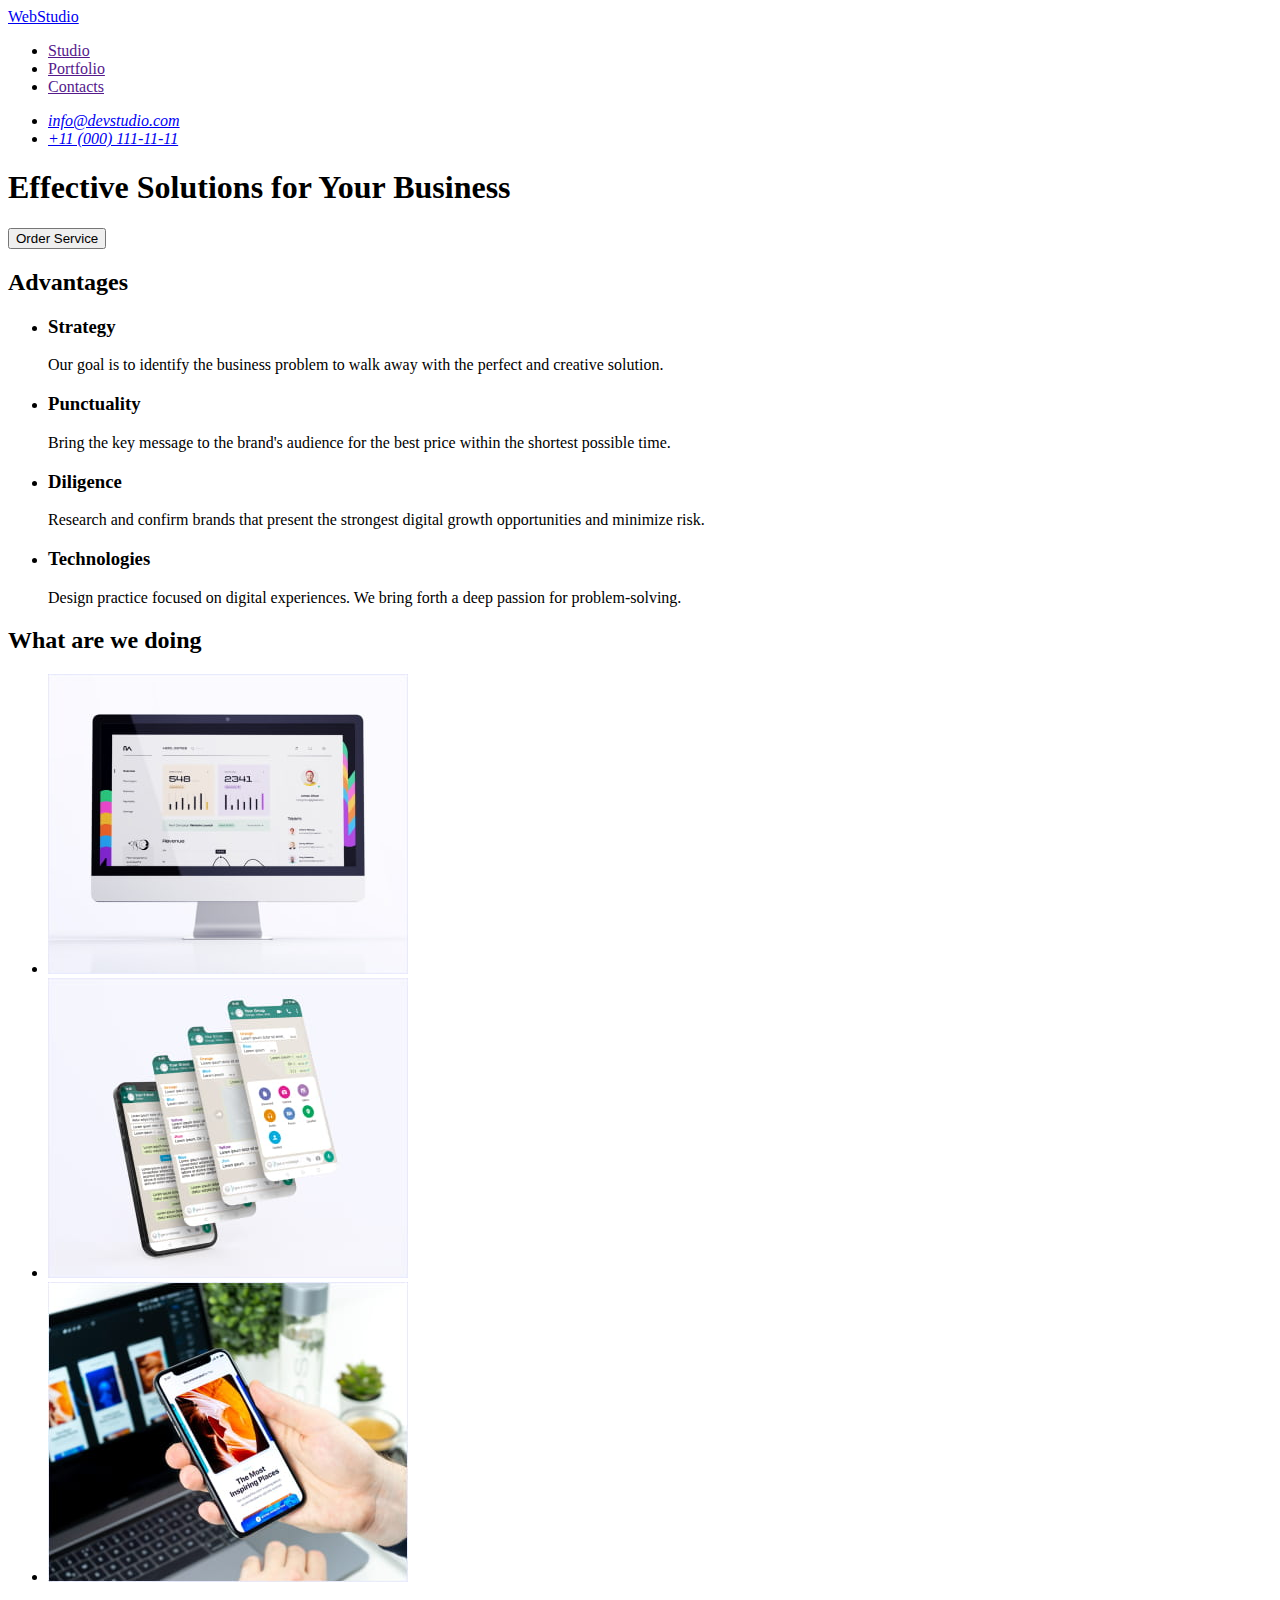
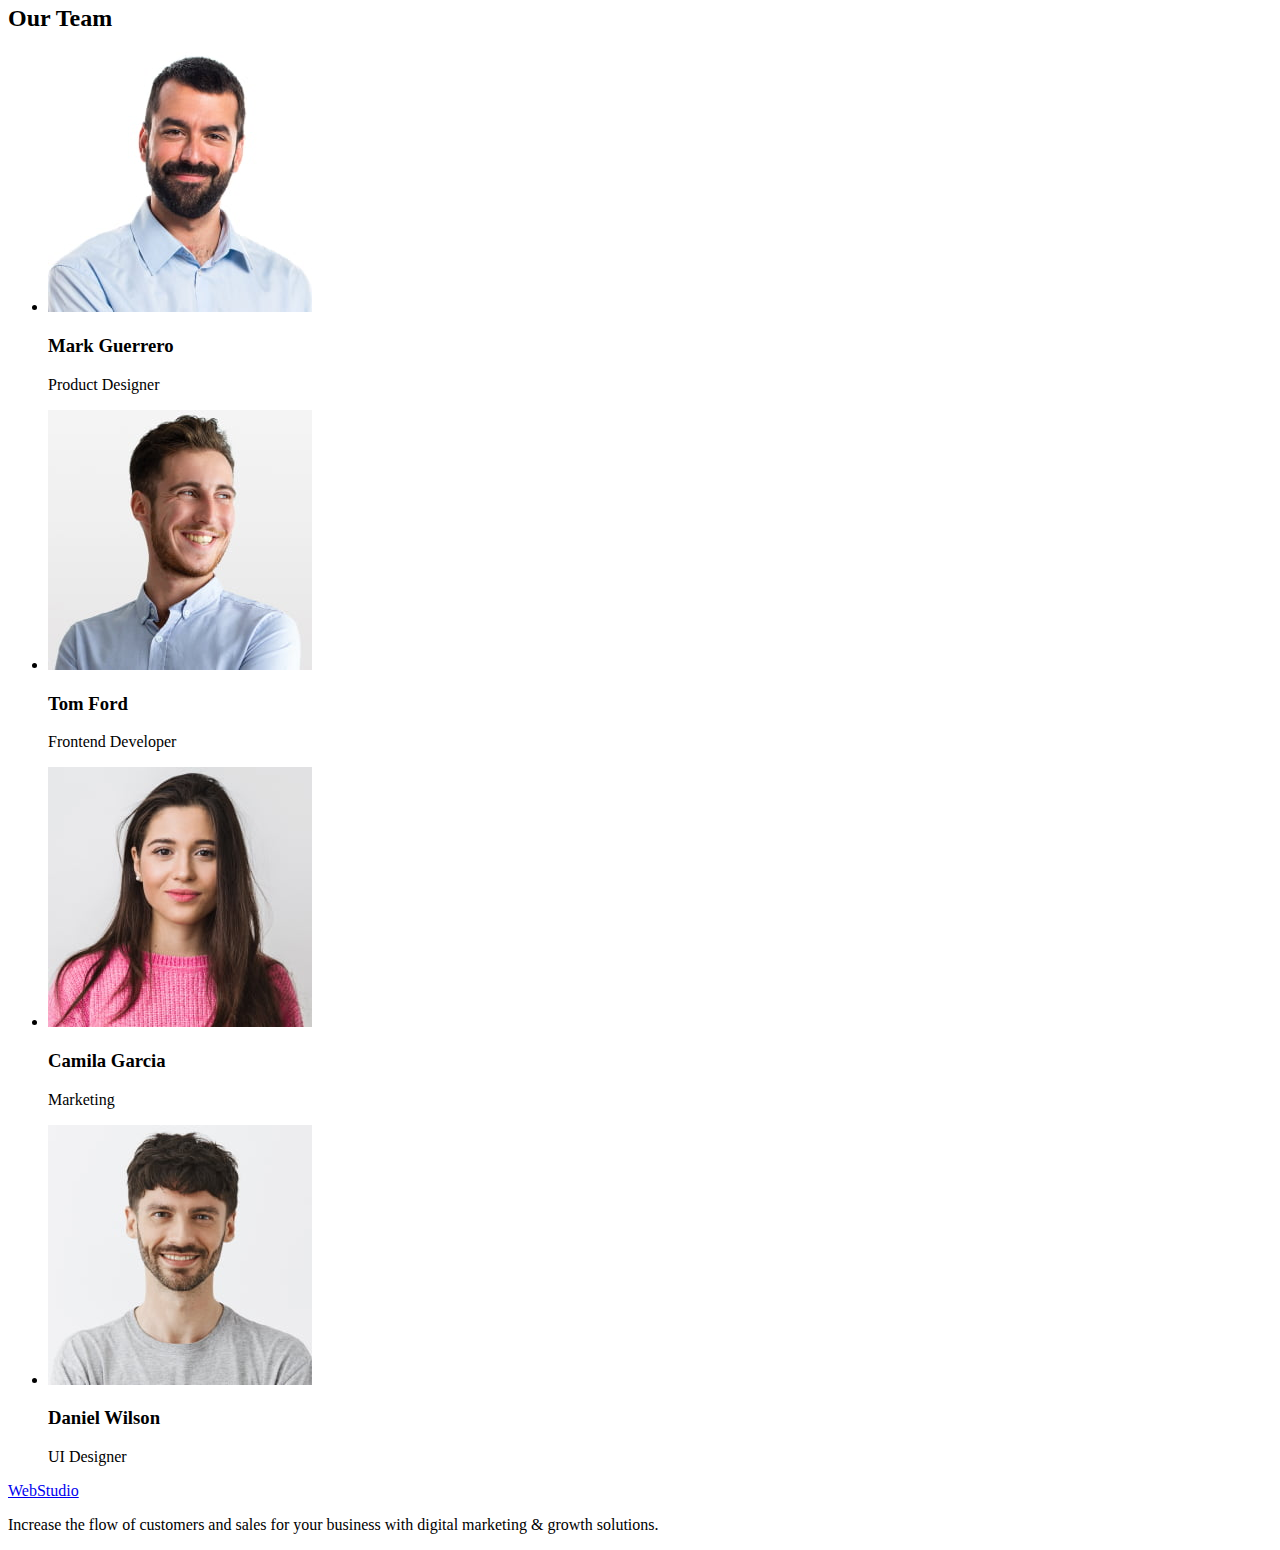
==== index.html @ b46fa23d "Добавляє розмітку макета" ====
<!DOCTYPE html>
<html lang="en">
<head>
    <meta charset="UTF-8">
    <meta http-equiv="X-UA-Compatible" content="IE=edge">
    <meta name="viewport" content="width=device-width, initial-scale=1.0">
    <title>Document</title>
</head>
<body>
    <!--Header section-->
    <header>
        <nav>  
        <a href="./index.html">WebStudio</a>              
        
            <ul>
                <li><a href="">Studio</a></li>
                <li><a href="">Portfolio</a></li>
                <li><a href="">Contacts</a></li>
            </ul>
        </nav>        
        <address>     
            <ul>
                <li><a href="mailto:info@devstudio.com">info@devstudio.com</a></li>
                <li><a href="tel:+110001111111">+11 (000) 111-11-11</a></li>
            </ul>
        </address>        
    </header>

    <main>

    <!--Hero section-->
    <section>
        <h1>Effective Solutions for Your Business</h1>
        <button type="button">Order Service</button>
    </section>   

    <!--Advantages section-->
    <section>
        <h2>Advantages</h2>
        <ul>
            <li>
                <h3>Strategy</h3>
                <p>Our goal is to identify the business
                    problem to walk away with the perfect and creative solution. </p>
            </li>

            <li>
                <h3>Punctuality</h3>
                <p>Bring the key message to the brand's audience for the best price within the shortest possible time.</p>
            </li>

            <li>
                <h3>Diligence</h3>
                <p>Research and confirm brands that present the strongest digital growth opportunities and minimize risk.</p>
            </li>
  
            <li>
                <h3>Technologies</h3>
                <p>Design practice focused on digital experiences. We bring forth a deep passion for problem-solving.</p>
            </li>
        </ul>
    </section>

    <!--Specialization section-->
    <section>
        <h2>What are we doing</h2>
        <ul>
            <li>
                <img src="./images/specialization/img1.jpg" alt="Computer" width="360" height="300">
            </li>
  
            <li>
                <img src="./images/specialization/img2.jpg" alt="Tablet" width="360" height="300">
            </li>
 
            <li>
                <img src="./images/specialization/img3.jpg" alt="Phone" width="360" height="300">
            </li>
        </ul>
    </section>

    <!--Team section-->
    <section>
        <h2>Our Team</h2>
        <ul>
            <li>
                <img src="./images/team/mark.jpg" alt="Mark" width="264" height="260">
                <h3>Mark Guerrero</h3>
                <p>Product Designer</p>
            </li>
  
            <li>
                <img src="./images/team/tom.jpg" alt="Tom" width="264" height="260">
                <h3>Tom Ford</h3>
                <p>Frontend Developer</p>
            </li>
  
            <li>
                <img src="./images/team/camila.jpg" alt="Camila" width="264" height="260">
                <h3>Camila Garcia</h3>
                <p>Marketing</p>
            </li>
  
            <li>
                <img src="./images/team/daniel.jpg" alt="daniel" width="264" height="260">
                <h3>Daniel Wilson</h3>
                <p>UI Designer</p>
            </li>
        </ul>

    </section>
    </main>

    <!--Footer section-->
    <footer>
        <a href="./index.html">WebStudio</a>
        
        <p>Increase the flow of customers and sales for your business with digital marketing & growth solutions.</p>
    </footer>

</body>
</html>
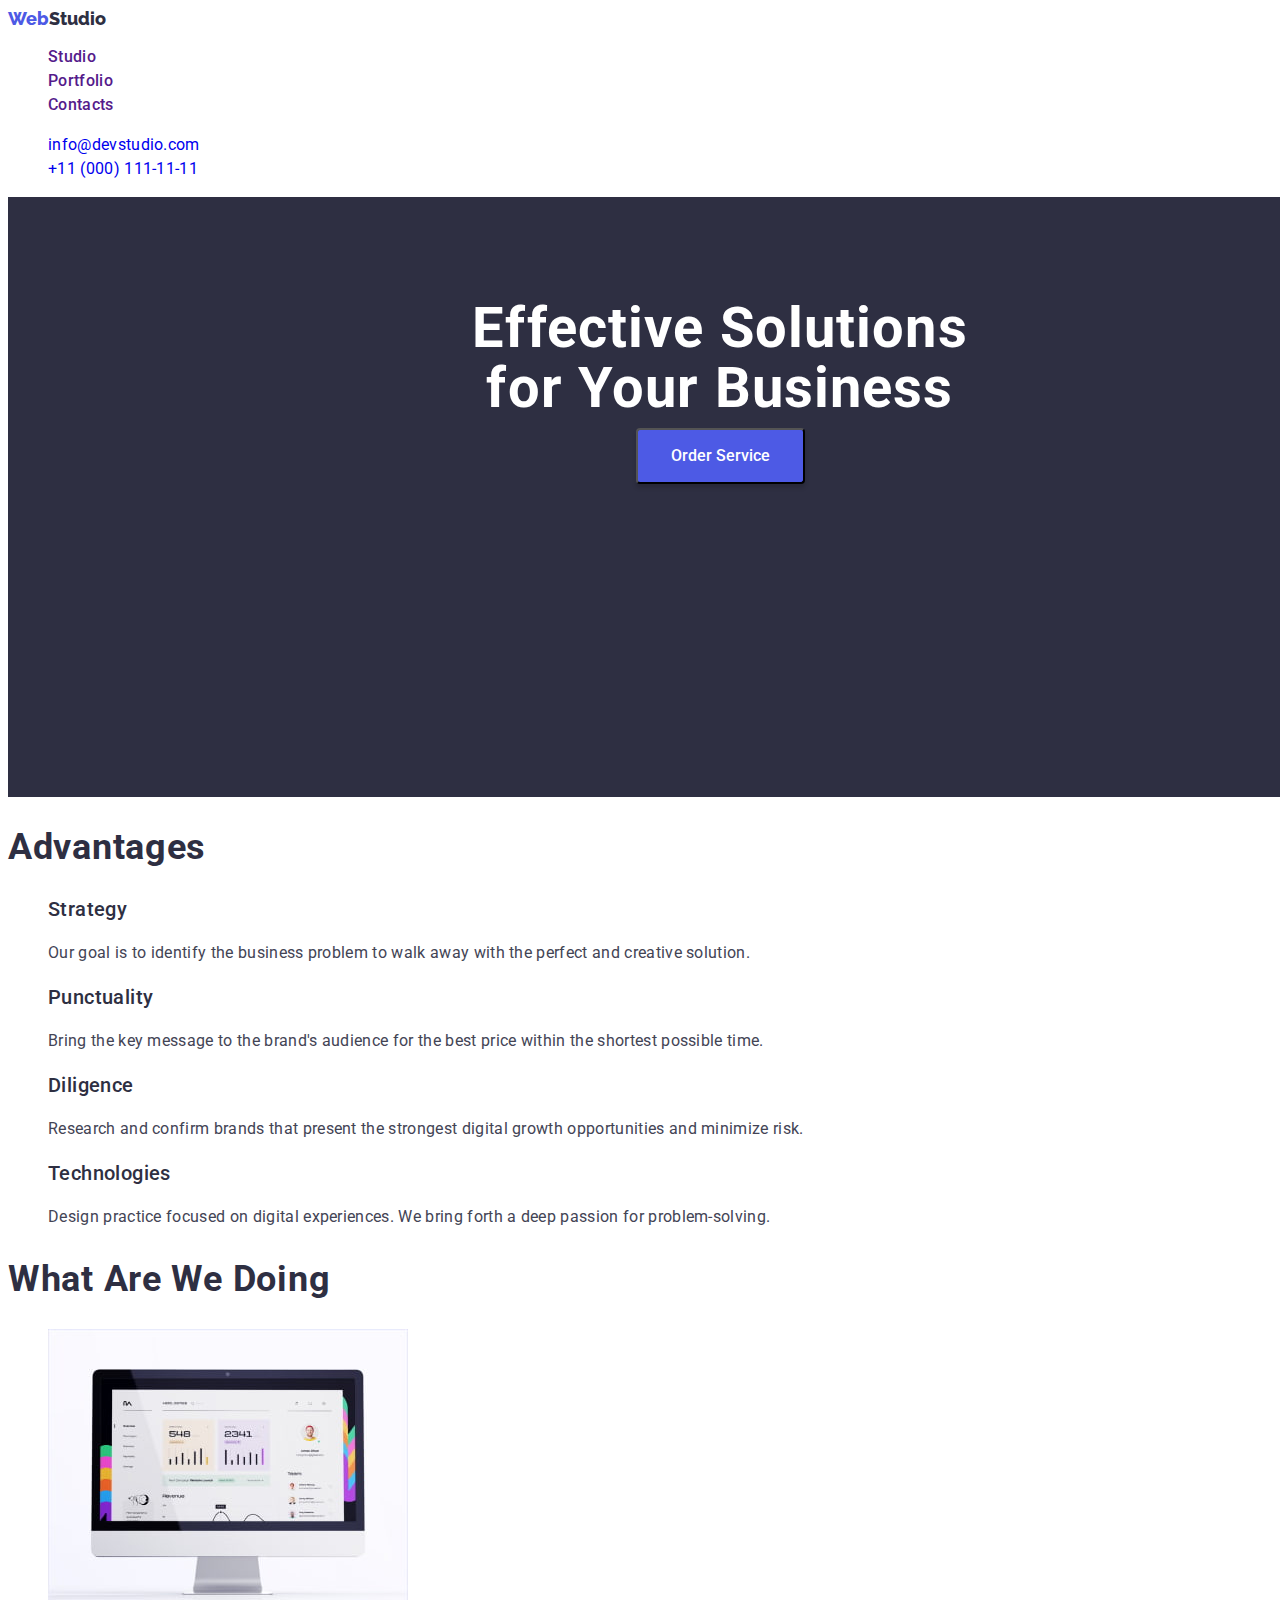
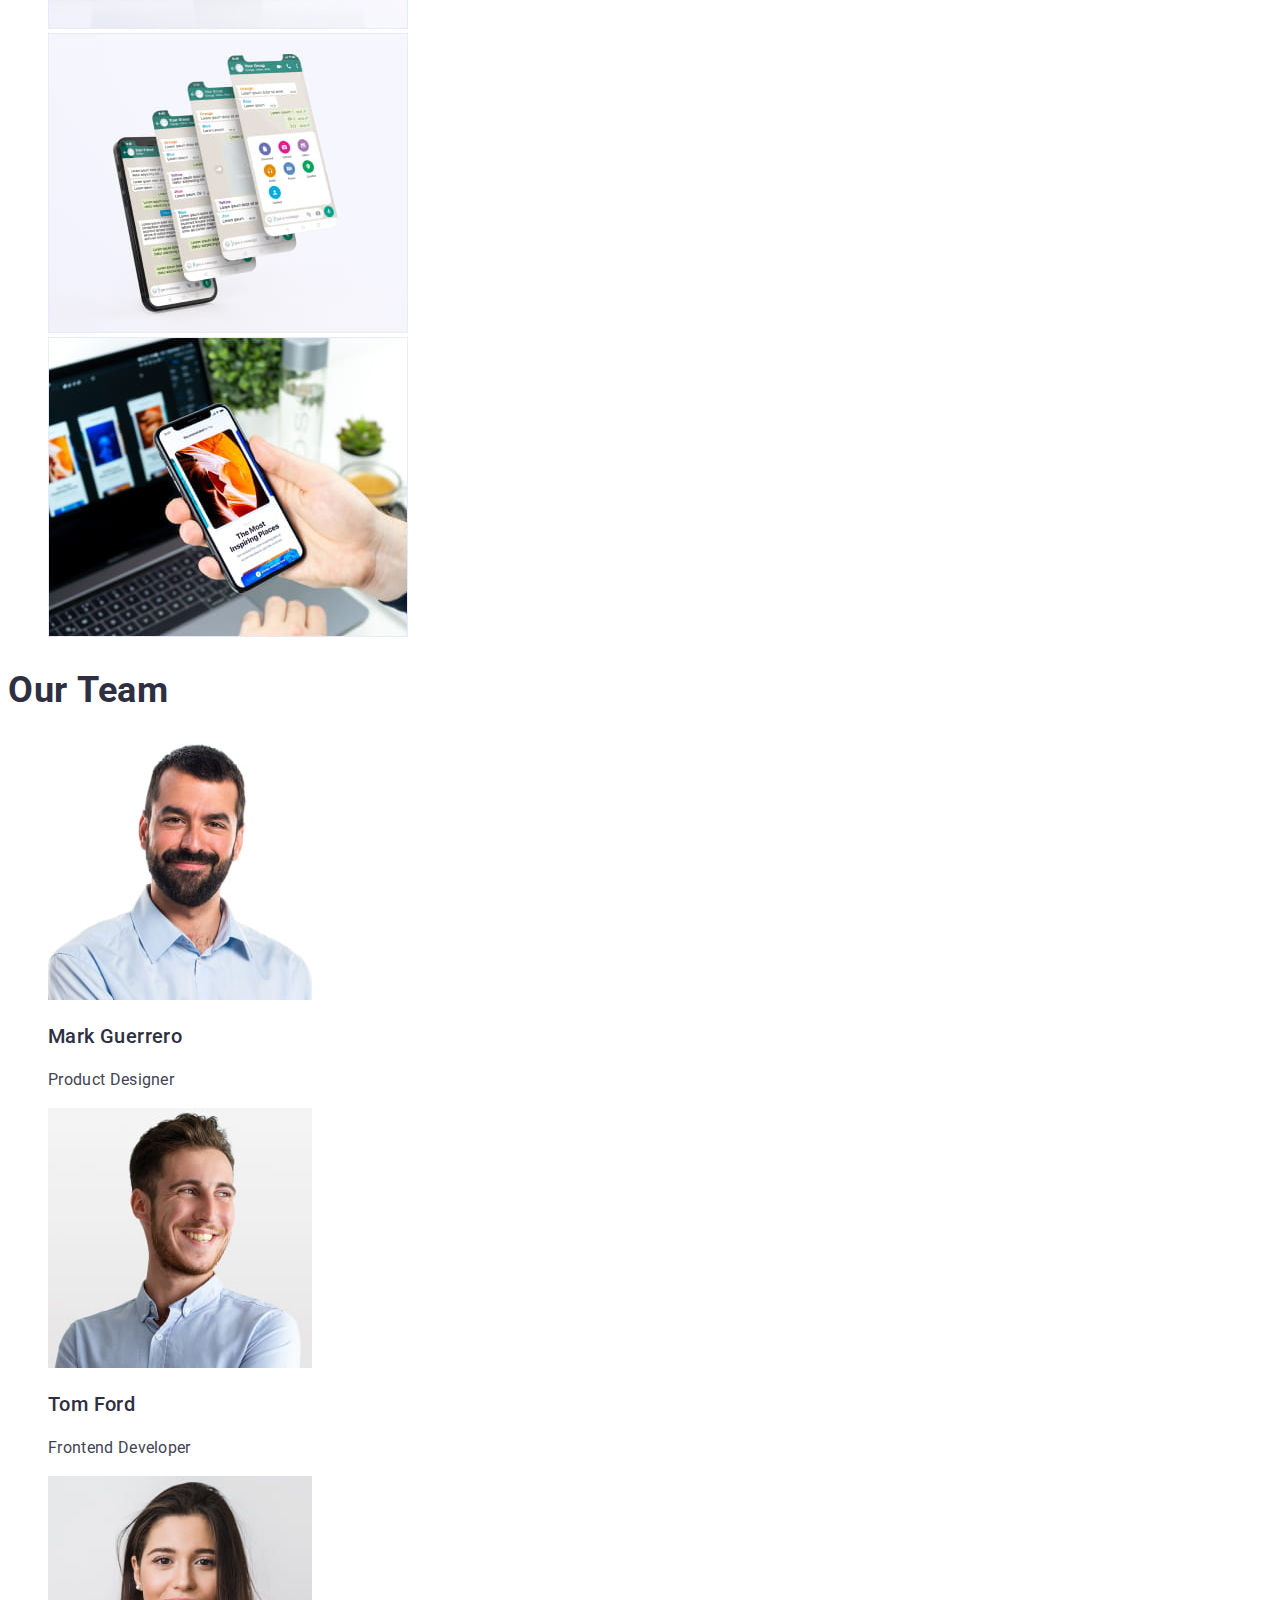
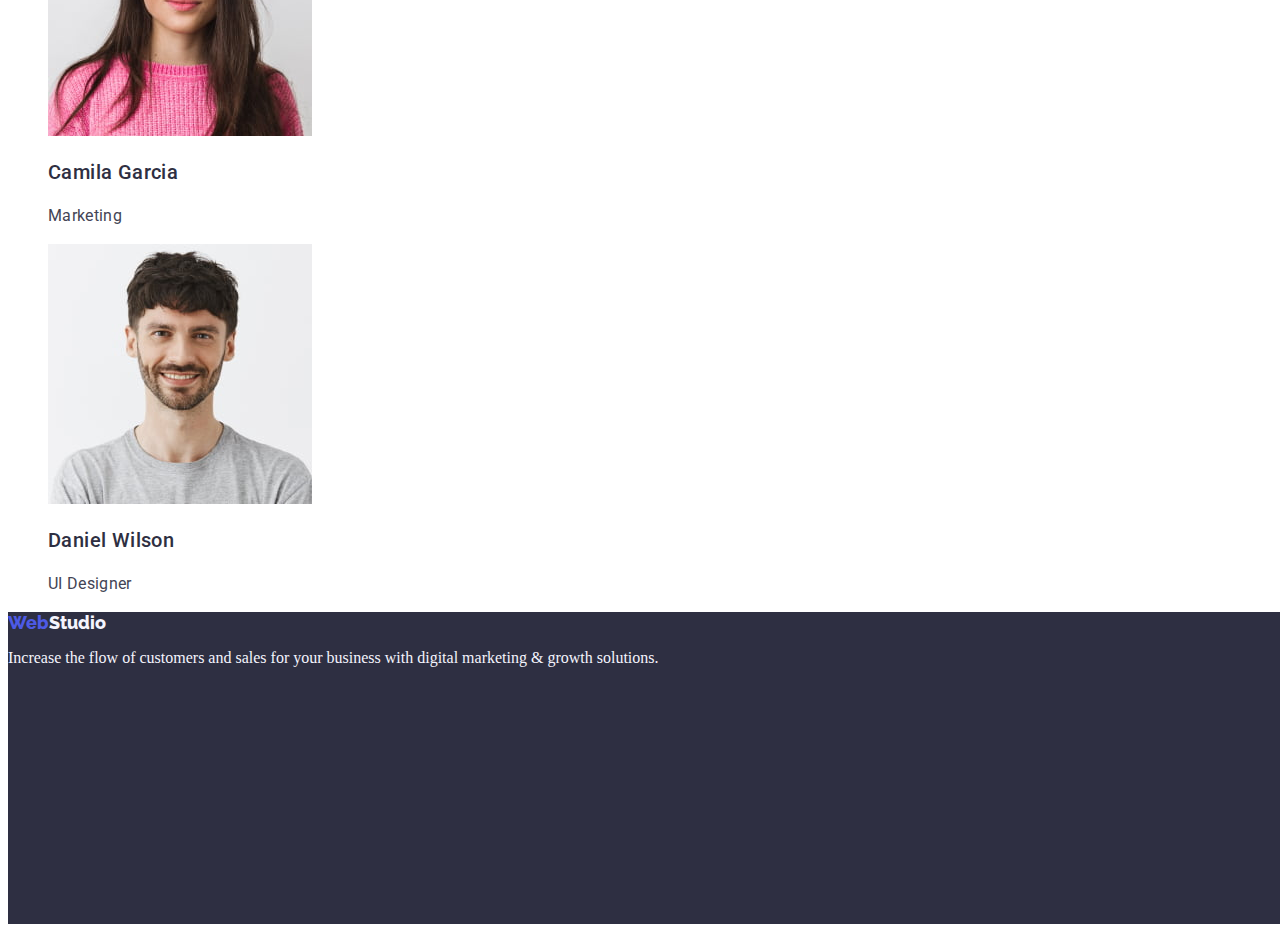
==== commit 4267f57d: "Змінює розмітку сторінки" ====
--- a/index.html
+++ b/index.html
@@ -5,23 +5,27 @@
     <meta http-equiv="X-UA-Compatible" content="IE=edge">
     <meta name="viewport" content="width=device-width, initial-scale=1.0">
     <title>Document</title>
+    <link rel="preconnect" href="https://fonts.googleapis.com">
+    <link rel="preconnect" href="https://fonts.gstatic.com" crossorigin>
+    <link href="https://fonts.googleapis.com/css2?family=Raleway:wght@800&family=Roboto:wght@400;500;700&display=swap" rel="stylesheet">
+    <link rel="stylesheet" href="./css/styles.css">
 </head>
 <body>
     <!--Header section-->
-    <header>
-        <nav>  
-        <a href="./index.html">WebStudio</a>              
+    <header class="header">
+        <nav class="header-nav">  
+        <a class="header-logo link" href="./index.html"><span class="span">Web</span>Studio</a>              
         
-            <ul>
-                <li><a href="">Studio</a></li>
-                <li><a href="">Portfolio</a></li>
-                <li><a href="">Contacts</a></li>
+            <ul class="header-nav-list list">
+                <li class="header-nav-item"><a class="header-nav-link link" href="">Studio</a></li>
+                <li class="header-nav-item"><a class="header-nav-link link" href="">Portfolio</a></li>
+                <li class="header-nav-item"><a class="header-nav-link link" href="">Contacts</a></li>
             </ul>
         </nav>        
-        <address>     
-            <ul>
-                <li><a href="mailto:info@devstudio.com">info@devstudio.com</a></li>
-                <li><a href="tel:+110001111111">+11 (000) 111-11-11</a></li>
+        <address class="header-contact">     
+            <ul class="list">
+                <li><a class="header-contact-mail link" href="mailto:info@devstudio.com">info@devstudio.com</a></li>
+                <li><a class="header-contact-tel link" href="tel:+110001111111">+11 (000) 111-11-11</a></li>
             </ul>
         </address>        
     </header>
@@ -29,94 +33,93 @@
     <main>
 
     <!--Hero section-->
-    <section>
-        <h1>Effective Solutions for Your Business</h1>
-        <button type="button">Order Service</button>
+    <section class="hero">
+        <h1 class="main-title-light">Effective Solutions for Your Business</h1>
+        <button class="hero-btn" type="button">Order Service</button>
     </section>   
 
     <!--Advantages section-->
-    <section>
-        <h2>Advantages</h2>
-        <ul>
-            <li>
-                <h3>Strategy</h3>
-                <p>Our goal is to identify the business
+    <section class="advantages">
+        <h2 class="section-title">Advantages</h2>
+        <ul class="advantages-list list">
+            <li class="advantages-item">
+                <h3 class="subtitle">Strategy</h3>
+                <p class="text-medium">Our goal is to identify the business
                     problem to walk away with the perfect and creative solution. </p>
             </li>
 
-            <li>
-                <h3>Punctuality</h3>
-                <p>Bring the key message to the brand's audience for the best price within the shortest possible time.</p>
+            <li class="advantages-item">
+                <h3 class="subtitle">Punctuality</h3>
+                <p class="text-medium">Bring the key message to the brand's audience for the best price within the shortest possible time.</p>
             </li>
 
-            <li>
-                <h3>Diligence</h3>
-                <p>Research and confirm brands that present the strongest digital growth opportunities and minimize risk.</p>
+            <li class="advantages-item">
+                <h3 class="subtitle">Diligence</h3>
+                <p class="text-medium">Research and confirm brands that present the strongest digital growth opportunities and minimize risk.</p>
             </li>
   
-            <li>
-                <h3>Technologies</h3>
-                <p>Design practice focused on digital experiences. We bring forth a deep passion for problem-solving.</p>
+            <li class="advantages-item">
+                <h3 class="subtitle">Technologies</h3>
+                <p class="text-medium">Design practice focused on digital experiences. We bring forth a deep passion for problem-solving.</p>
             </li>
         </ul>
     </section>
 
     <!--Specialization section-->
-    <section>
-        <h2>What are we doing</h2>
-        <ul>
-            <li>
-                <img src="./images/specialization/img1.jpg" alt="Computer" width="360" height="300">
+    <section class="specialization">
+        <h2 class="section-title">What are we doing</h2>
+        <ul class="specialization-list list">
+            <li class="specialization-item">
+                <img class="specialization-img" src="./images/specialization/img1.jpg" alt="Computer" width="360" height="300">
             </li>
   
-            <li>
-                <img src="./images/specialization/img2.jpg" alt="Tablet" width="360" height="300">
+            <li class="specialization-item">
+                <img class="specialization-img" src="./images/specialization/img2.jpg" alt="Tablet" width="360" height="300">
             </li>
  
-            <li>
-                <img src="./images/specialization/img3.jpg" alt="Phone" width="360" height="300">
+            <li class="specialization-item">
+                <img class="specialization-img" src="./images/specialization/img3.jpg" alt="Phone" width="360" height="300">
             </li>
         </ul>
     </section>
 
     <!--Team section-->
-    <section>
-        <h2>Our Team</h2>
-        <ul>
-            <li>
-                <img src="./images/team/mark.jpg" alt="Mark" width="264" height="260">
-                <h3>Mark Guerrero</h3>
-                <p>Product Designer</p>
+    <section class="team">
+        <h2 class="section-title">Our Team</h2>
+        <ul class="team-link list">
+            <li class="team-item">
+                <img class="team-img" src="./images/team/mark.jpg" alt="Mark" width="264" height="260">
+                <h3 class="subtitle">Mark Guerrero</h3>
+                <p class="text-medium">Product Designer</p>
             </li>
   
-            <li>
-                <img src="./images/team/tom.jpg" alt="Tom" width="264" height="260">
-                <h3>Tom Ford</h3>
-                <p>Frontend Developer</p>
+            <li class="team-item">
+                <img class="team-img" src="./images/team/tom.jpg" alt="Tom" width="264" height="260">
+                <h3 class="subtitle">Tom Ford</h3>
+                <p class="text-medium">Frontend Developer</p>
             </li>
   
-            <li>
-                <img src="./images/team/camila.jpg" alt="Camila" width="264" height="260">
-                <h3>Camila Garcia</h3>
-                <p>Marketing</p>
+            <li class="team-item">
+                <img class="team-img" src="./images/team/camila.jpg" alt="Camila" width="264" height="260">
+                <h3 class="subtitle">Camila Garcia</h3>
+                <p class="text-medium">Marketing</p>
             </li>
   
-            <li>
-                <img src="./images/team/daniel.jpg" alt="daniel" width="264" height="260">
-                <h3>Daniel Wilson</h3>
-                <p>UI Designer</p>
+            <li class="team-item">
+                <img class="team-img" src="./images/team/daniel.jpg" alt="daniel" width="264" height="260">
+                <h3 class="subtitle">Daniel Wilson</h3>
+                <p class="text-medium">UI Designer</p>
             </li>
         </ul>
 
     </section>
     </main>
 
-    <!--Footer section-->
-    <footer>
-        <a href="./index.html">WebStudio</a>
-        
-        <p>Increase the flow of customers and sales for your business with digital marketing & growth solutions.</p>
+    <!--Footer section-->    
+    <footer class="footer footer-background">
+        <a class="footer-logo link" href="./index.html"><span class="span">Web</span>Studio</a>        
+        <p class="text-medium;">Increase the flow of customers and sales for your business with digital marketing & growth solutions.</p>      
     </footer>
-
+    
 </body>
 </html>--- a/css/styles.css
+++ b/css/styles.css
@@ -0,0 +1,297 @@
+:root {
+/* Fonts */
+
+/* Color */
+    --color-iris: #4d5ae5;
+    --color-ocean: #404bbf;
+    --color-navy-blue: #2e2f42;
+    --color-green: #31d0aa;
+    --color-slate: #434455;
+    --color-light-slate: #8e8f99;
+    --color-cornflower: #e7e9fc;
+    --color-cloud: #f4f4fd;
+    --color-navy-blue-modal: #2e2f42;
+    --color-grey: #2e2f42;
+    --color-white: #ffffff;
+    --color-dairy: #fcfcfc;
+}
+/* Others */
+
+.body {
+    font-size: 16px;
+    font-family: Roboto, sans-serif;
+    font-weight: 400;
+    font-style: normal;
+    line-height: 24px;
+    letter-spacing: 0.02em;
+    text-decoration: none;
+    text-transform: none;
+}
+
+a:hover, a:focus {
+    color: #31d0aa;
+    background-color: #4d5ae5;
+}
+.main-title {
+    font-size: 56px;
+    font-family: Roboto, sans-serif;
+    font-weight: 700;
+    font-style: normal;
+    line-height: 60px;
+    letter-spacing: 0.02em;
+    text-decoration: none;
+    text-transform: none;
+}
+.main-title-light {
+    color: #fff;
+    position: absolute;
+    width: 496px;
+    height: 120px;
+    left: 472px;
+    top: 260px;
+    font-family: 'Roboto';
+    font-size: 56px;
+    line-height: 60px;
+    text-align: center;
+    letter-spacing: 0.02em;
+    }
+.section-title {
+    font-size: 36px;
+    font-family: "Roboto", sans-serif;
+    font-weight: 700;
+    font-style: normal;
+    line-height: 40px;
+    letter-spacing: 0.02em;
+    text-decoration: none;
+    text-transform: capitalize;
+    color: #2E2F42;
+}
+.subtitle {
+    font-size: 20px;
+    font-family: "Roboto", sans-serif;
+    font-weight: 500;
+    font-style: normal;
+    line-height: 24px;
+    letter-spacing: 0.02em;
+    text-decoration: none;
+    text-transform: none;
+    color: #2E2F42;
+}
+
+.text-medium {
+    font-size: 16px;
+    font-family: "Roboto", sans-serif;
+    font-weight: 400;
+    font-style: normal;
+    line-height: 24px;
+    letter-spacing: 0.02em;
+    text-decoration: none;
+    text-transform: none;
+    color: #434455;
+}
+.button-text {
+    font-size: 16px;
+    font-family: "Roboto", sans-serif;
+    font-weight: 500;
+    font-style: normal;
+    line-height: 24px;
+    letter-spacing: 0.04em;
+    text-decoration: none;
+    text-transform: none;
+}
+.small-text {
+    font-size: 12px;
+    font-family: "Roboto", sans-serif;
+    font-weight: 400;
+    font-style: normal;
+    line-height: 14px;
+    letter-spacing: 0.04em;
+    text-decoration: none;
+    text-transform: none;
+}
+.link {
+    text-decoration: none;    
+}
+
+.list {
+    list-style: none;
+}
+.span {
+    color: var(--color-iris);
+}
+/* Header styles */
+
+.header {
+    
+}
+.header-nav {
+    
+}
+.header-logo {
+    font-family: 'Raleway';
+    font-style: normal;
+    font-weight: 800;
+    font-size: 18px;
+    line-height: 21px;
+    color: #2E2F42;
+    }
+
+.header-nav-list {
+}
+.header-nav-item {
+    font-family: 'Roboto';
+    font-style: normal;
+    font-weight: 500;
+    font-size: 16px;
+    line-height: 24px;
+    letter-spacing: 0.02em;
+    color: #2E2F42;
+}
+.header-nav-link {
+}
+.header-contact {
+    font-family: 'Roboto';
+    font-style: normal;
+    font-weight: 400;
+    font-size: 16px;
+    line-height: 24px;
+    letter-spacing: 0.02em;
+    color: #434455;
+}
+.header-contact-mail {
+}
+.header-contact-tel {
+}
+.main-title {
+    color: #FFFFFF;
+}
+.section-title {
+}
+
+/* Hero section */
+.hero {
+    width: 1440px;
+    height: 600px;
+    left: 0px;
+    top: 72px;
+    background: #2E2F42;
+}
+.hero-btn {
+    position: absolute;
+    width: 169px;
+    height: 56px;
+    left: 636px;
+    top: 428px;
+    background: #4D5AE5;
+    box-shadow: 0px 4px 4px rgba(0, 0, 0, 0.15);
+    border-radius: 4px;
+    font-family: 'Roboto';
+    font-style: normal;
+    font-weight: 500;
+    font-size: 16px;
+    line-height: 24px;
+    color: #FFFFFF;    
+}
+
+/* Advantages section */
+
+.advantages {
+}
+
+.advantages-list {
+}
+.advantages-item {
+    color: #434455;
+}
+
+/* Specialization section */
+
+.specialization {
+}
+.specialization-list {
+}
+.specialization-item {
+}
+
+.specialization-img {
+
+}
+
+/* Team sectiom */
+
+.team {
+}
+.team-link {
+}
+.team-item {
+}
+.team-img {
+
+}
+
+/* Footer section */
+.footer-background {
+width: 1440px;
+height: 312px;
+left: 0px;
+top: 2280px;
+background: #2E2F42;
+}
+
+.footer {
+    color: #F4F4FD;    
+}
+.footer-logo {
+    font-family: 'Raleway';
+    font-style: normal;
+    font-weight: 800;
+    font-size: 18px;
+    line-height: 21px;
+    color: #F4F4FD;
+}
+
+/* Button section portfolio */
+.button-section {
+    
+}
+.button-section-link {
+        
+}
+.button-section-item {
+    
+}
+.btn {
+    font-family: 'Roboto';
+    font-style: normal;
+    font-weight: 500;
+    font-size: 16px;
+    line-height: 24px;
+    /* identical to box height, or 150% */
+    
+    display: flex;
+    align-items: center;
+    text-align: center;
+    letter-spacing: 0.04em;
+    
+    /* IRIS */
+    
+    color: #4D5AE5;
+    
+}
+.button {
+    color: #FFFFFF;
+    background: #404BBF;
+}
+
+/* Portfolio section */
+.portfolio {
+}
+.section-title {
+}
+.portfolio-link {
+}
+.portfolio-item {
+}
+.portfolio-img {
+
+}
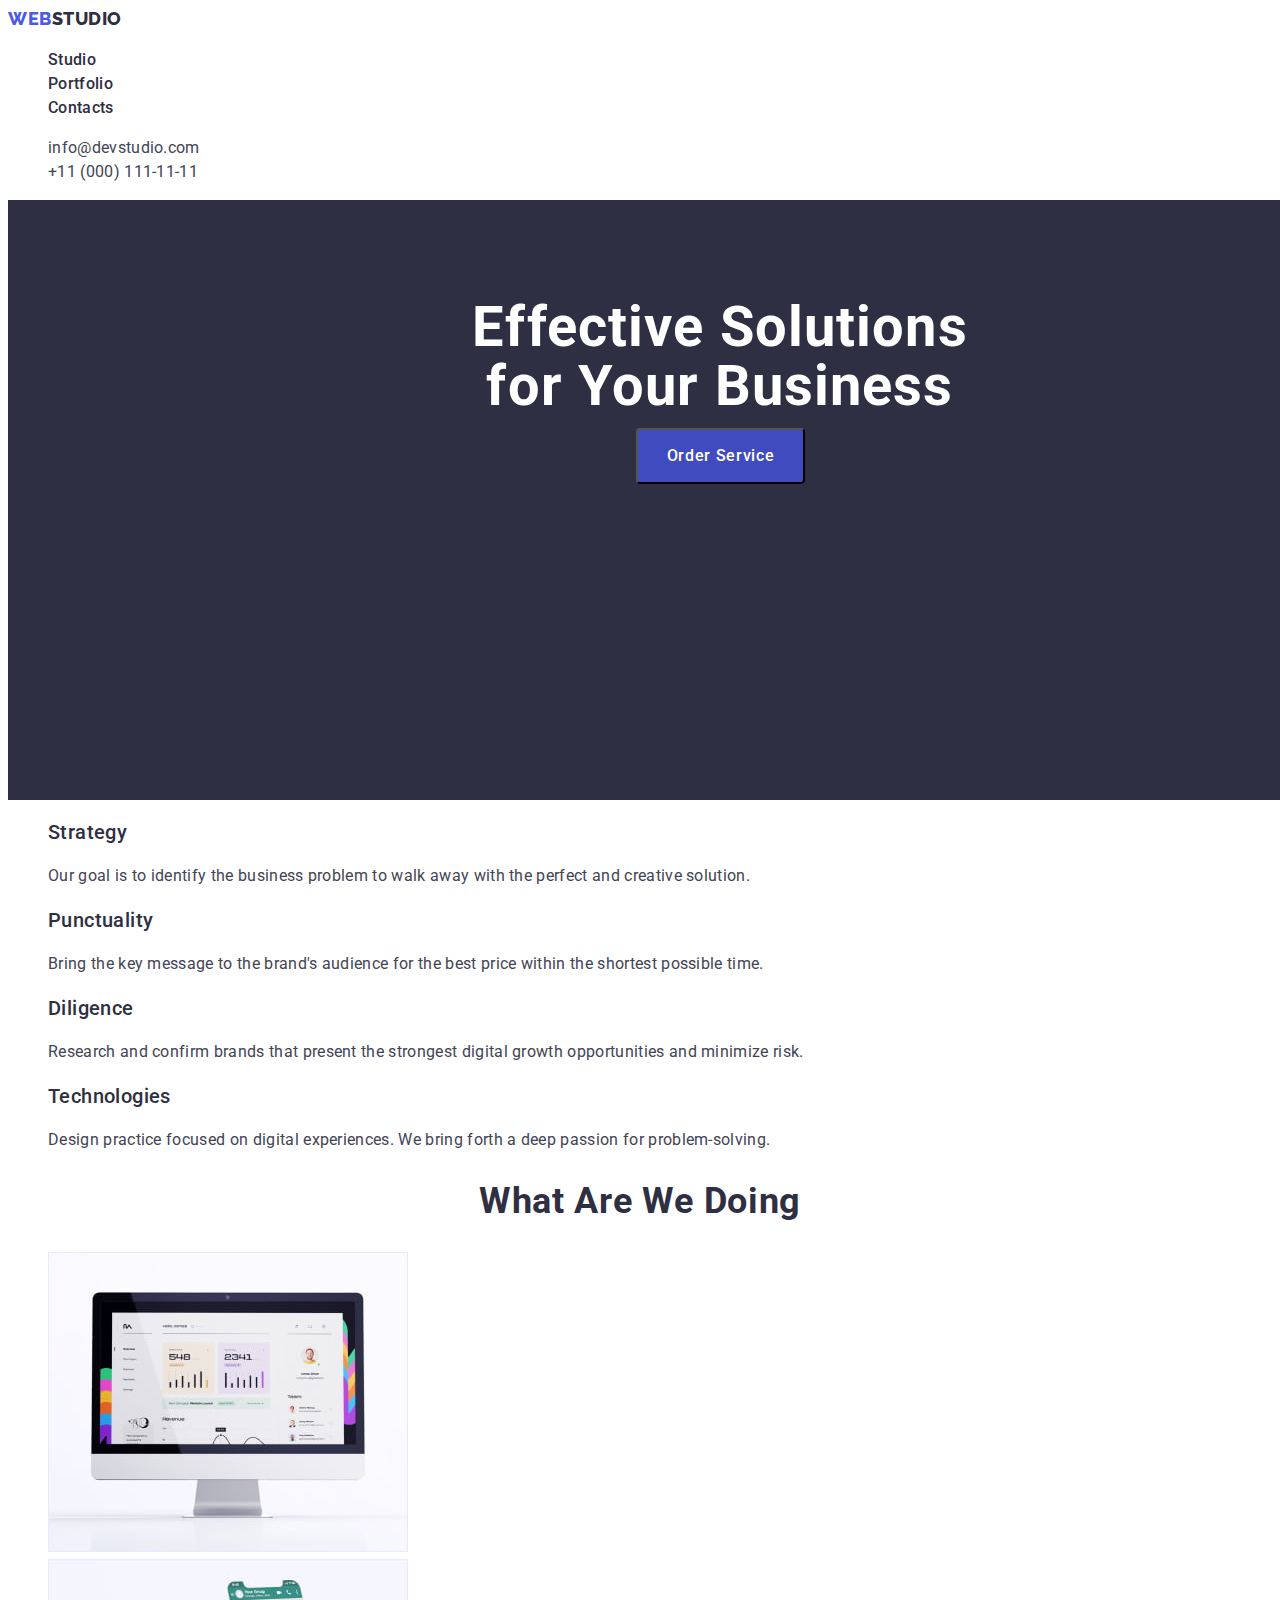
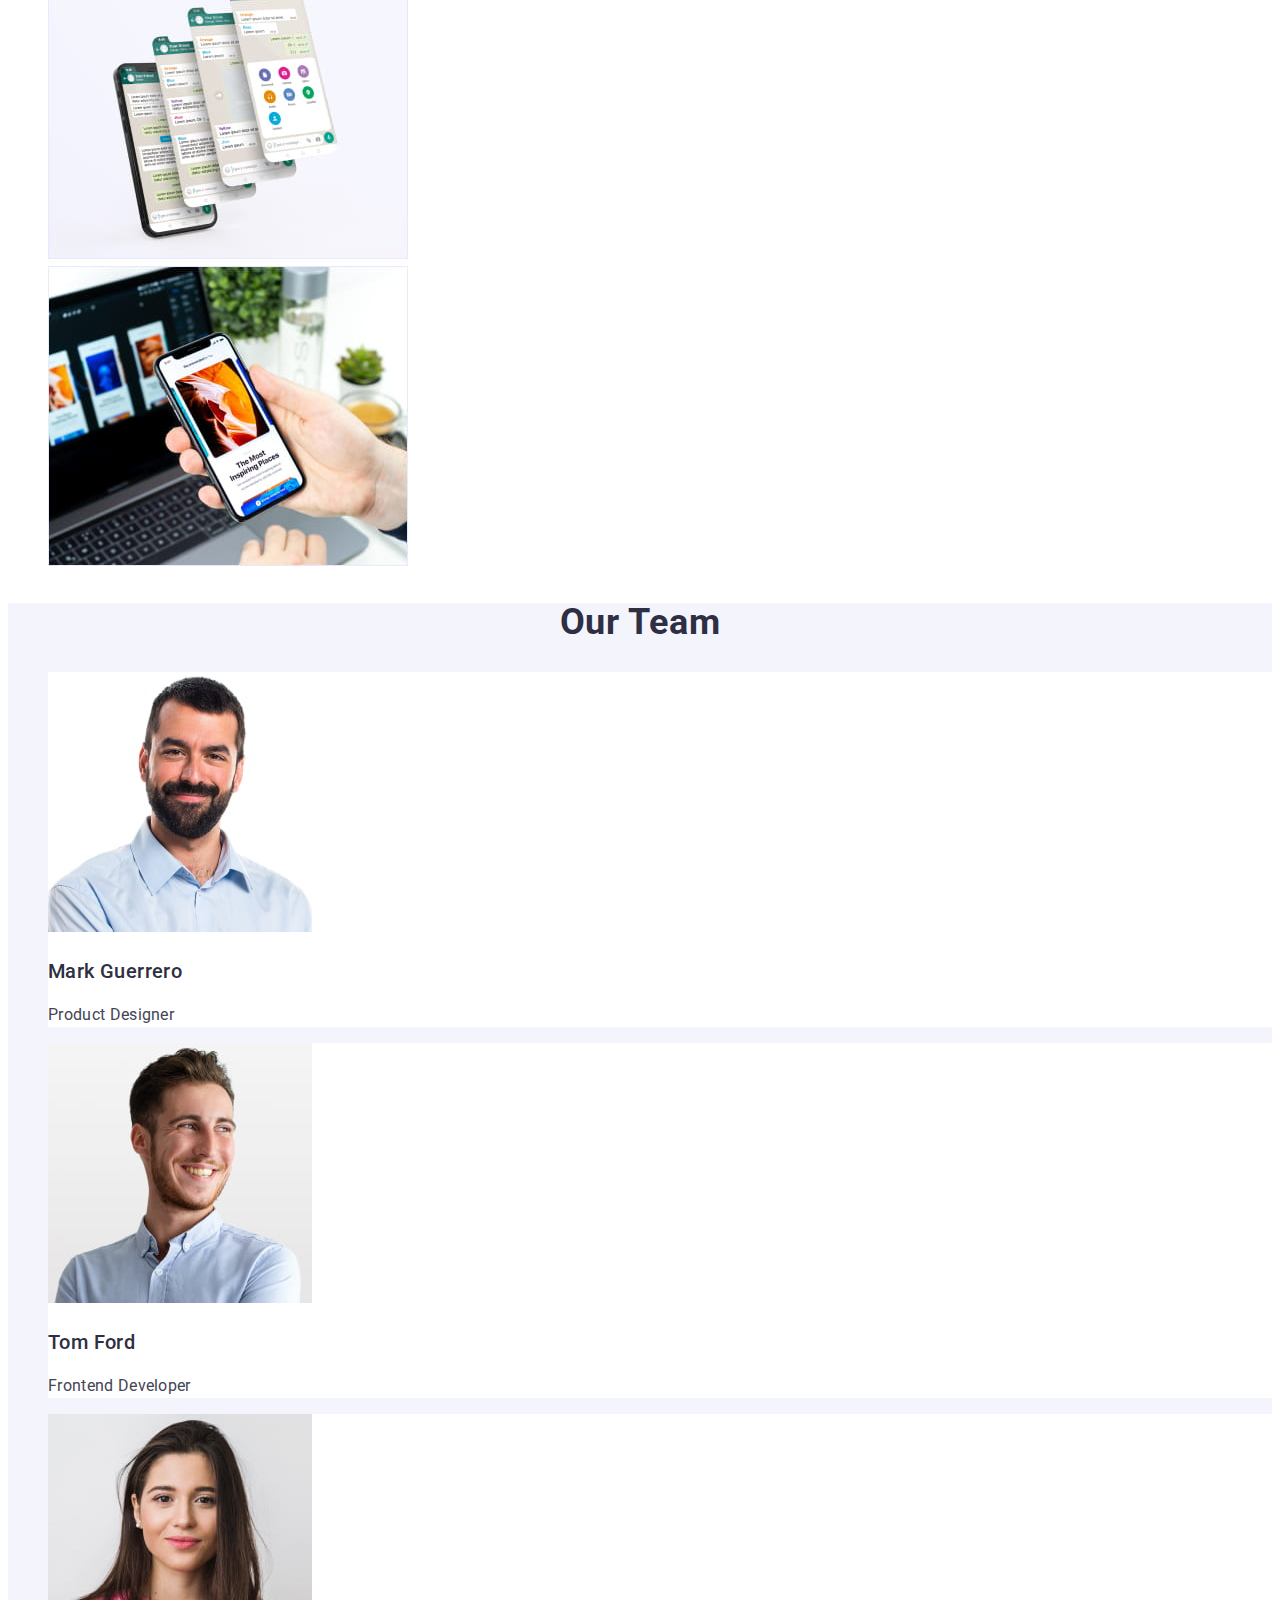
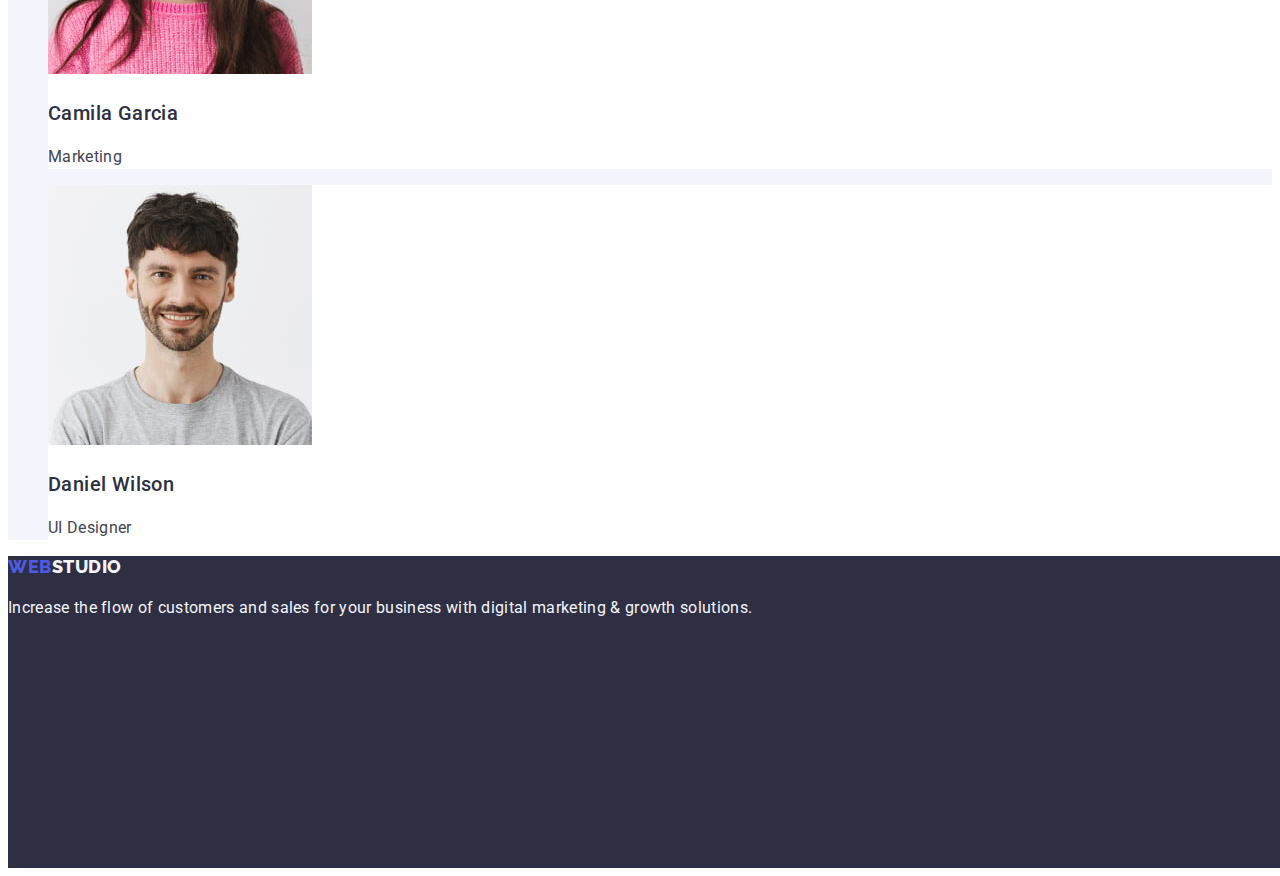
==== commit aa13b83f: "Змінює головну сторінку" ====
--- a/index.html
+++ b/index.html
@@ -10,15 +10,15 @@
     <link href="https://fonts.googleapis.com/css2?family=Raleway:wght@800&family=Roboto:wght@400;500;700&display=swap" rel="stylesheet">
     <link rel="stylesheet" href="./css/styles.css">
 </head>
-<body>
+<body class="body">
     <!--Header section-->
     <header class="header">
         <nav class="header-nav">  
-        <a class="header-logo link" href="./index.html"><span class="span">Web</span>Studio</a>              
+        <a class="header-logo link" href="./index.html">Web<span class="span">Studio</span></a>              
         
             <ul class="header-nav-list list">
-                <li class="header-nav-item"><a class="header-nav-link link" href="">Studio</a></li>
-                <li class="header-nav-item"><a class="header-nav-link link" href="">Portfolio</a></li>
+                <li class="header-nav-item"><a class="header-nav-link link" href="./index.html">Studio</a></li>
+                <li class="header-nav-item"><a class="header-nav-link link" href="./portfolio.html">Portfolio</a></li>
                 <li class="header-nav-item"><a class="header-nav-link link" href="">Contacts</a></li>
             </ul>
         </nav>        
@@ -40,7 +40,7 @@
 
     <!--Advantages section-->
     <section class="advantages">
-        <h2 class="section-title">Advantages</h2>
+        <h2 hidden class="section-title">Advantages</h2>
         <ul class="advantages-list list">
             <li class="advantages-item">
                 <h3 class="subtitle">Strategy</h3>
@@ -117,7 +117,7 @@
 
     <!--Footer section-->    
     <footer class="footer footer-background">
-        <a class="footer-logo link" href="./index.html"><span class="span">Web</span>Studio</a>        
+        <a class="header-logo link" href="./index.html">Web<span class="span-footer">Studio</span></a>        
         <p class="text-medium;">Increase the flow of customers and sales for your business with digital marketing & growth solutions.</p>      
     </footer>
     
--- a/css/styles.css
+++ b/css/styles.css
@@ -26,6 +26,8 @@
     letter-spacing: 0.02em;
     text-decoration: none;
     text-transform: none;
+    color: #434455;
+    background-color: #FFFFFF;
 }
 
 a:hover, a:focus {
@@ -51,7 +53,7 @@
     top: 260px;
     font-family: 'Roboto';
     font-size: 56px;
-    line-height: 60px;
+    line-height: 1.07;
     text-align: center;
     letter-spacing: 0.02em;
     }
@@ -60,10 +62,11 @@
     font-family: "Roboto", sans-serif;
     font-weight: 700;
     font-style: normal;
-    line-height: 40px;
+    line-height: 1.11;
     letter-spacing: 0.02em;
     text-decoration: none;
     text-transform: capitalize;
+    text-align: center;
     color: #2E2F42;
 }
 .subtitle {
@@ -117,7 +120,7 @@
     list-style: none;
 }
 .span {
-    color: var(--color-iris);
+    color: #2e2f42;
 }
 /* Header styles */
 
@@ -128,12 +131,14 @@
     
 }
 .header-logo {
-    font-family: 'Raleway';
+    font-family: "Raleway", sans-serif;
     font-style: normal;
     font-weight: 800;
     font-size: 18px;
-    line-height: 21px;
-    color: #2E2F42;
+    line-height: 1.17;
+    letter-spacing: 0.03em;
+    text-transform: uppercase;
+    color: #4d5ae5;    
     }
 
 .header-nav-list {
@@ -144,24 +149,32 @@
     font-weight: 500;
     font-size: 16px;
     line-height: 24px;
-    letter-spacing: 0.02em;
+    letter-spacing: 0.02em;    
+}
+.header-nav-link {
     color: #2E2F42;
-}
-.header-nav-link {
+    
+}
+
+:hover, :focus {
+    color: #404bbf;
 }
 .header-contact {
     font-family: 'Roboto';
     font-style: normal;
     font-weight: 400;
     font-size: 16px;
-    line-height: 24px;
+    line-height: 1.5;
     letter-spacing: 0.02em;
     color: #434455;
 }
 .header-contact-mail {
+    color: #434455
 }
 .header-contact-tel {
-}
+    color: #434455
+}
+
 .main-title {
     color: #FFFFFF;
 }
@@ -176,22 +189,25 @@
     top: 72px;
     background: #2E2F42;
 }
-.hero-btn {
+.hero-btn{
     position: absolute;
     width: 169px;
     height: 56px;
     left: 636px;
     top: 428px;
     background: #4D5AE5;
-    box-shadow: 0px 4px 4px rgba(0, 0, 0, 0.15);
+    background-color: #404BBF;
     border-radius: 4px;
-    font-family: 'Roboto';
-    font-style: normal;
-    font-weight: 500;
-    font-size: 16px;
-    line-height: 24px;
-    color: #FFFFFF;    
-}
+    font-family: 'Roboto', sans-serif;
+    font-style: normal;
+    font-weight: 500;
+    font-size: 16px;
+    line-height: 24px;
+    letter-spacing: 0.04em;
+    cursor: pointer;
+    color: #FFFFFF;
+}
+
 
 /* Advantages section */
 
@@ -220,10 +236,12 @@
 /* Team sectiom */
 
 .team {
+    background-color: #F4F4FD;
 }
 .team-link {
 }
 .team-item {
+    background-color: #FFFFFF;
 }
 .team-img {
 
@@ -242,12 +260,19 @@
     color: #F4F4FD;    
 }
 .footer-logo {
-    font-family: 'Raleway';
+    font-family: "Raleway", sans-serif;
     font-style: normal;
     font-weight: 800;
     font-size: 18px;
-    line-height: 21px;
+    line-height: 1.17;
+    letter-spacing: 0.03em;
+    text-transform: uppercase;
+    color: #4d5ae5;
+}
+
+.span-footer {
     color: #F4F4FD;
+
 }
 
 /* Button section portfolio */
@@ -261,26 +286,34 @@
     
 }
 .btn {
-    font-family: 'Roboto';
-    font-style: normal;
-    font-weight: 500;
-    font-size: 16px;
-    line-height: 24px;
-    /* identical to box height, or 150% */
-    
+    font-family: "Roboto", sans-serif;
+    font-style: normal;
+    font-weight: 500;
+    font-size: 16px;
+    line-height: 24px;      
     display: flex;
     align-items: center;
     text-align: center;
     letter-spacing: 0.04em;
-    
-    /* IRIS */
-    
+    cursor: pointer; 
     color: #4D5AE5;
-    
+    background-color: #F4F4FD;
 }
 .button {
-    color: #FFFFFF;
+    font-family: "Roboto", sans-serif;
+    font-style: normal;
+    font-weight: 500;
+    font-size: 16px;
+    line-height: 24px;      
+    display: flex;
+    align-items: center;
+    text-align: center;
+    letter-spacing: 0.04em;
+    color: #4d5ae5;
     background: #404BBF;
+    background-color: #F4F4FD;
+    cursor: pointer;
+
 }
 
 /* Portfolio section */
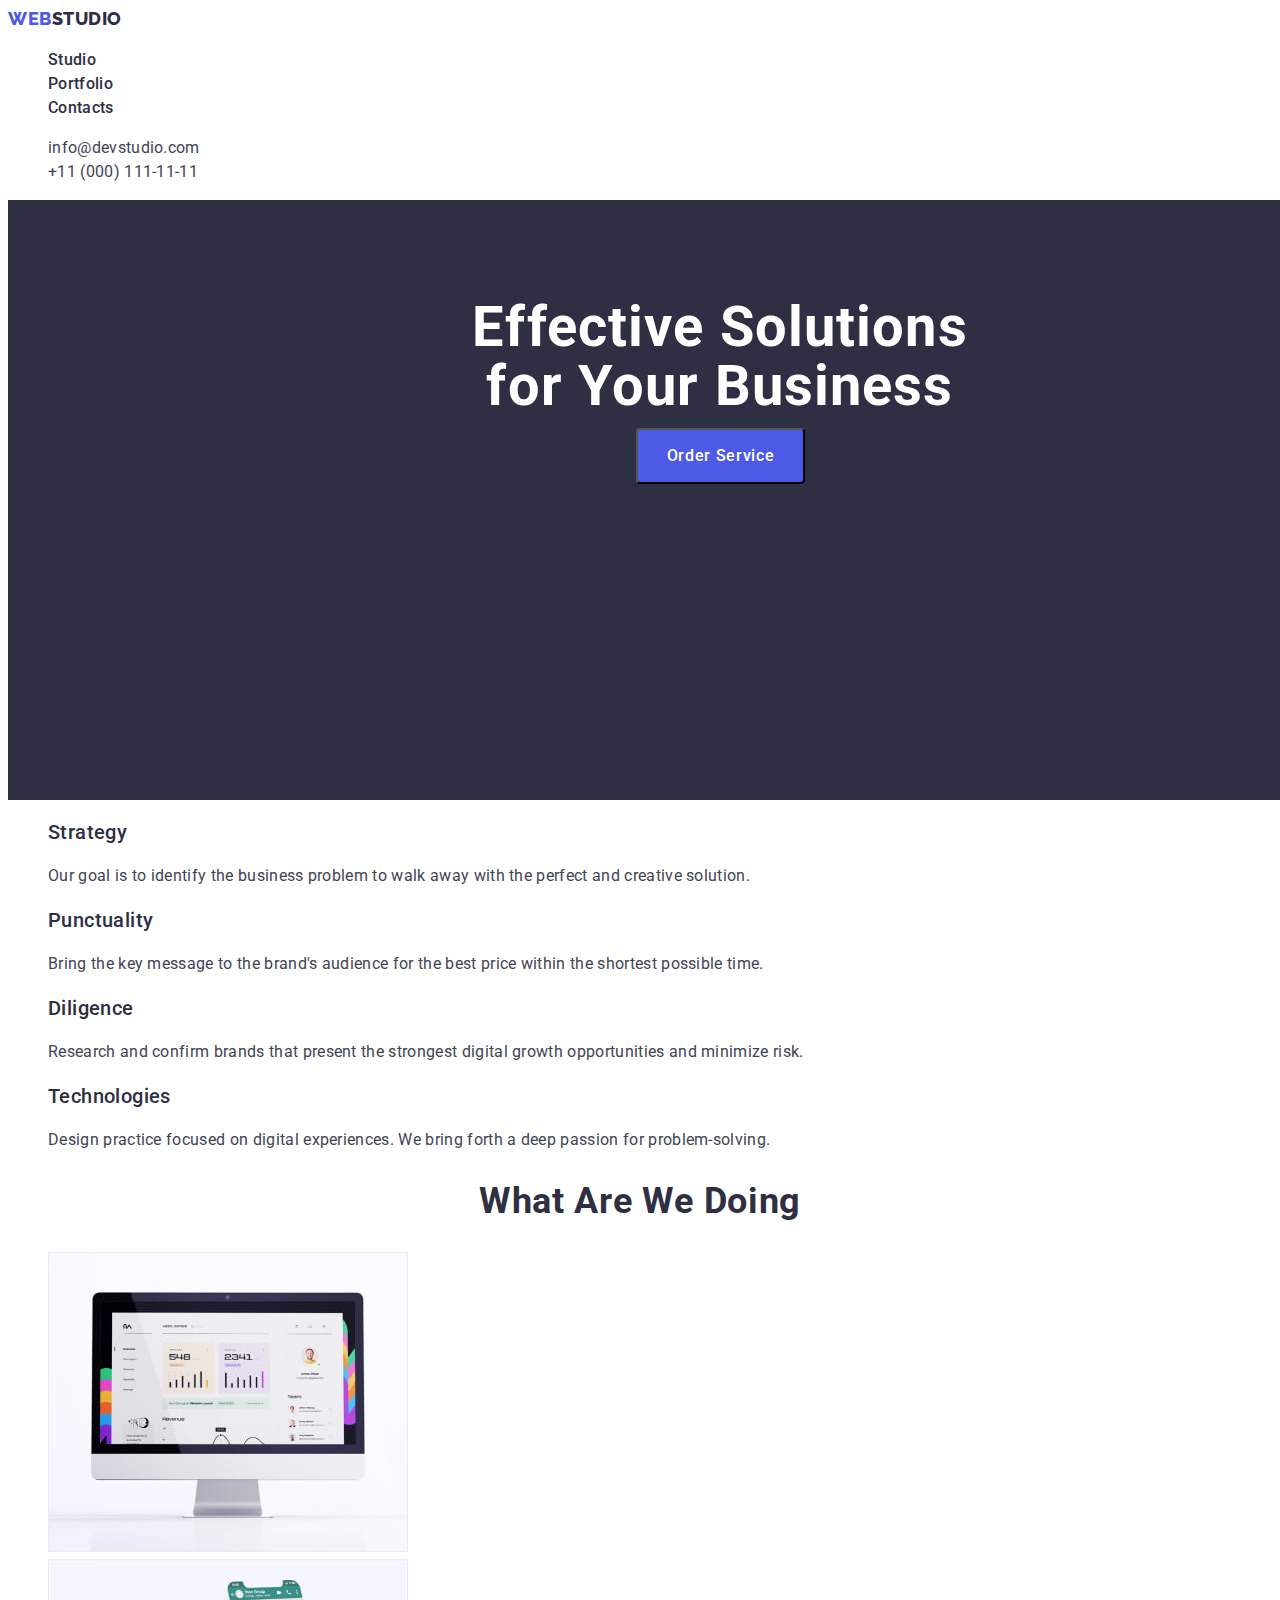
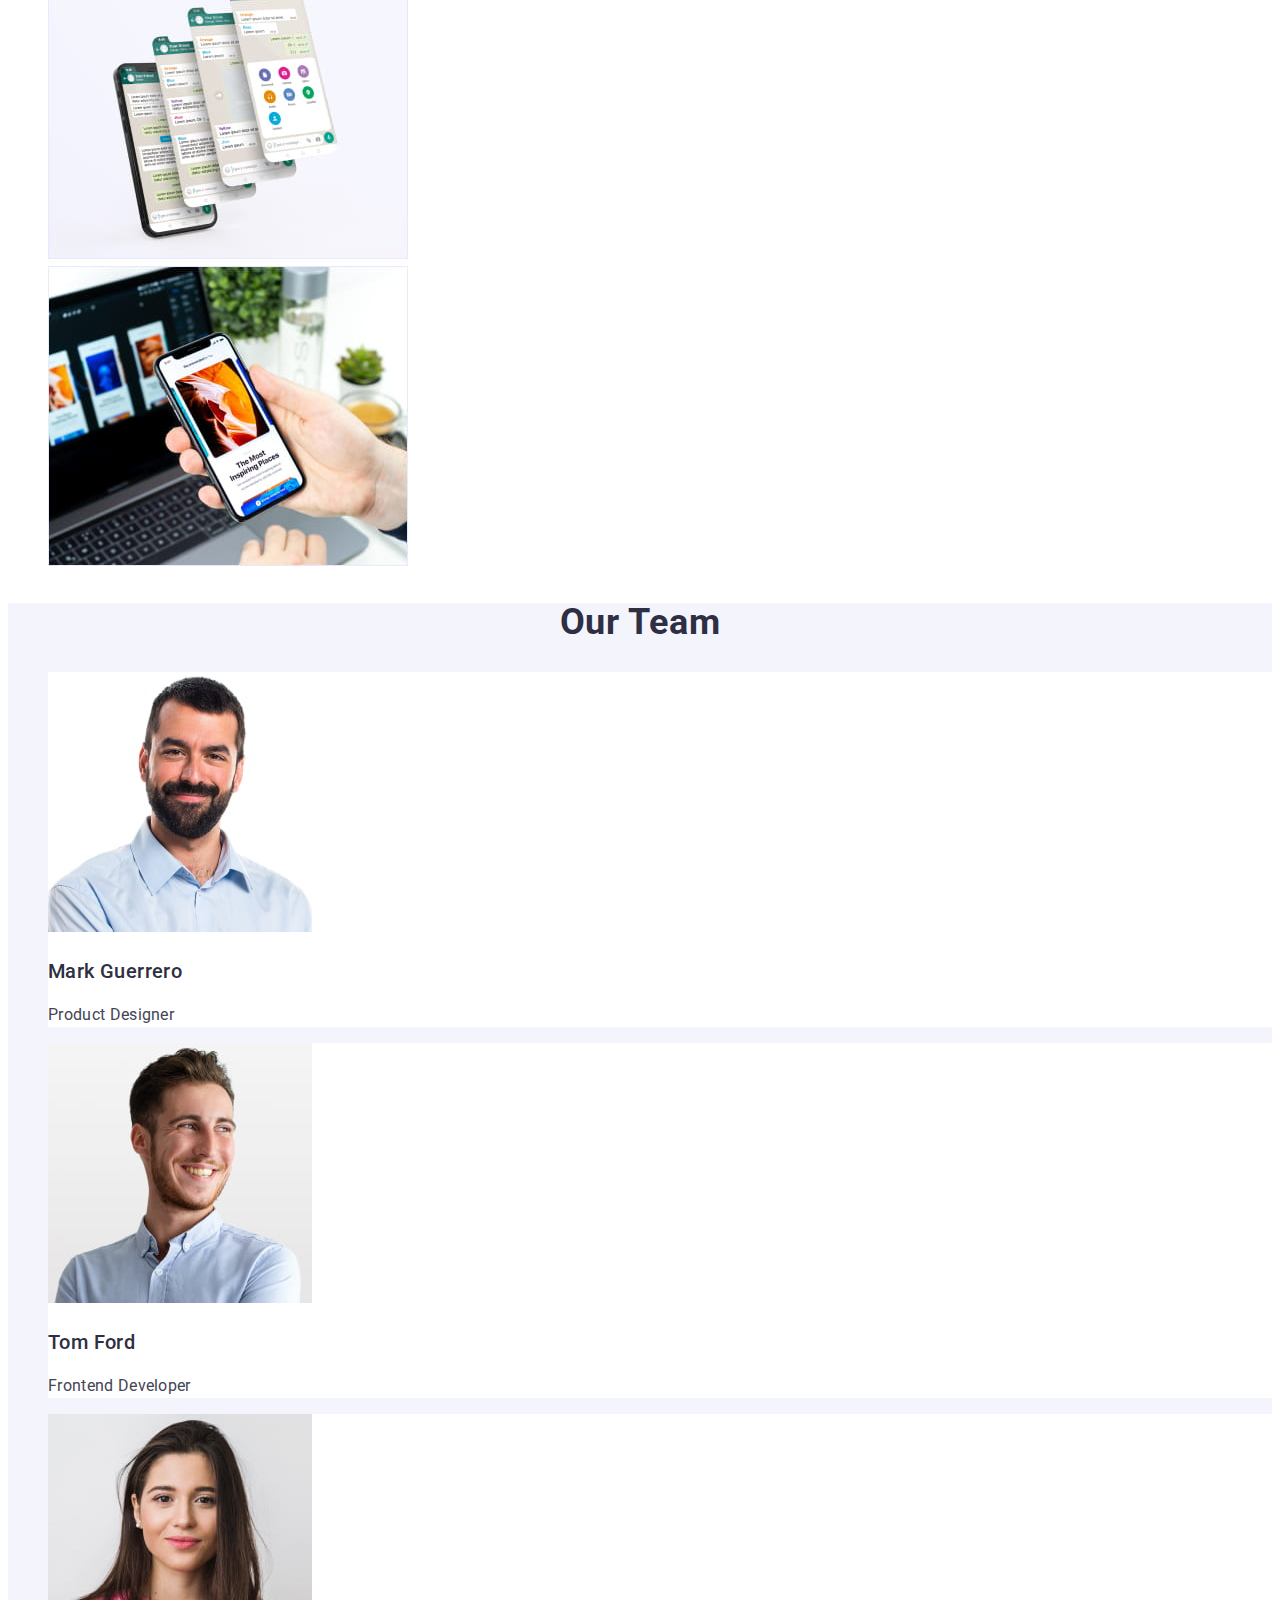
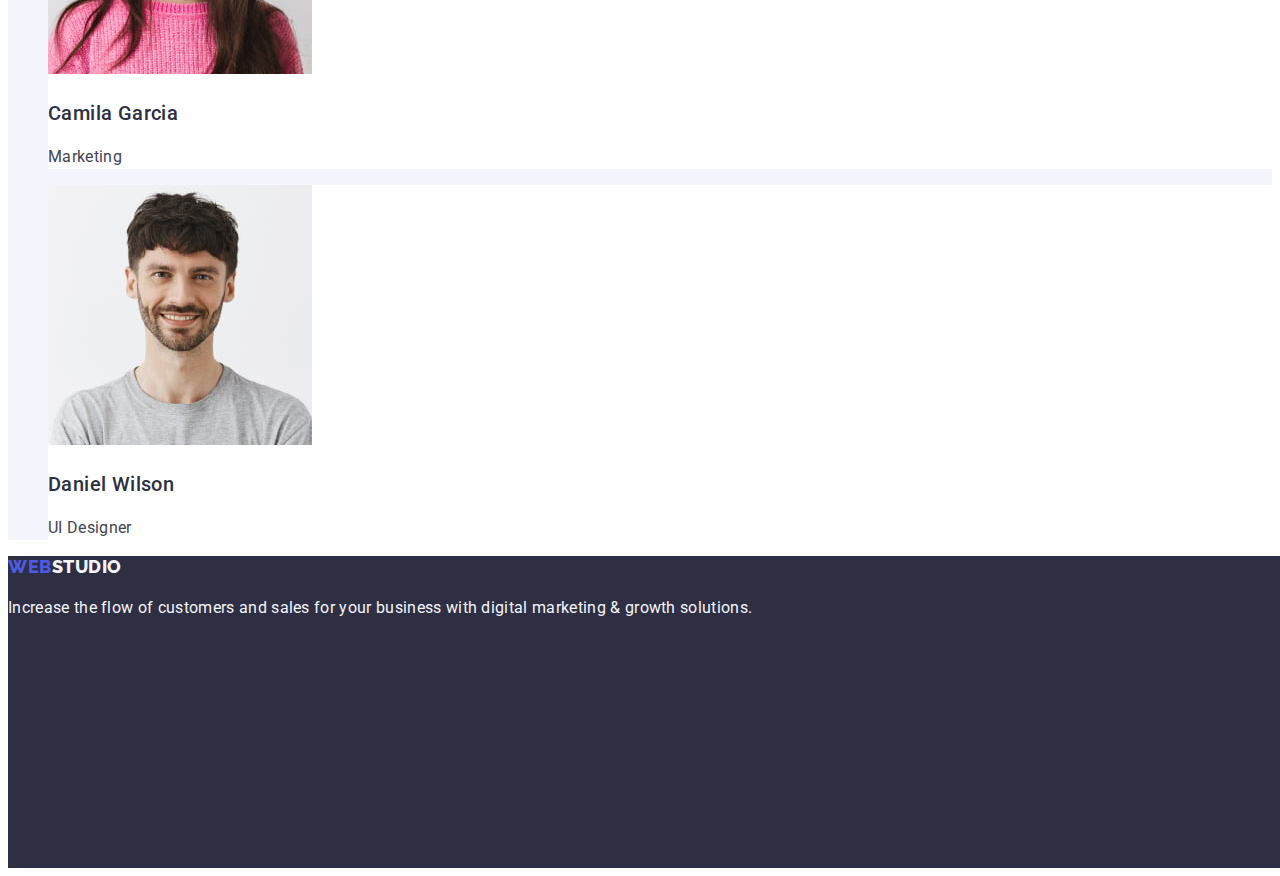
==== commit fcbf3947: "Змінює розмітку головної сторінки" ====
--- a/index.html
+++ b/index.html
@@ -24,8 +24,8 @@
         </nav>        
         <address class="header-contact">     
             <ul class="list">
-                <li><a class="header-contact-mail link" href="mailto:info@devstudio.com">info@devstudio.com</a></li>
-                <li><a class="header-contact-tel link" href="tel:+110001111111">+11 (000) 111-11-11</a></li>
+                <li><a class="header-contact link" href="mailto:info@devstudio.com">info@devstudio.com</a></li>
+                <li><a class="header-contact link" href="tel:+110001111111">+11 (000) 111-11-11</a></li>
             </ul>
         </address>        
     </header>
--- a/css/styles.css
+++ b/css/styles.css
@@ -74,7 +74,7 @@
     font-family: "Roboto", sans-serif;
     font-weight: 500;
     font-style: normal;
-    line-height: 24px;
+    line-height: 1.2;
     letter-spacing: 0.02em;
     text-decoration: none;
     text-transform: none;
@@ -86,7 +86,7 @@
     font-family: "Roboto", sans-serif;
     font-weight: 400;
     font-style: normal;
-    line-height: 24px;
+    line-height: 1.5;
     letter-spacing: 0.02em;
     text-decoration: none;
     text-transform: none;
@@ -117,11 +117,19 @@
 }
 
 .list {
-    list-style: none;
-}
+    list-style: none;    
+}
+
+.list:hover,
+.list:focus {
+    color: #404bbf;
+}
+
+
 .span {
     color: #2e2f42;
 }
+
 /* Header styles */
 
 .header {
@@ -156,9 +164,7 @@
     
 }
 
-:hover, :focus {
-    color: #404bbf;
-}
+
 .header-contact {
     font-family: 'Roboto';
     font-style: normal;
@@ -194,9 +200,7 @@
     width: 169px;
     height: 56px;
     left: 636px;
-    top: 428px;
-    background: #4D5AE5;
-    background-color: #404BBF;
+    top: 428px;    
     border-radius: 4px;
     font-family: 'Roboto', sans-serif;
     font-style: normal;
@@ -206,6 +210,12 @@
     letter-spacing: 0.04em;
     cursor: pointer;
     color: #FFFFFF;
+    background-color: #4D5AE5
+}
+
+.hero-btn:hover,
+.hero-btn:focus {
+    background-color: #404BBF;
 }
 
 
@@ -299,30 +309,22 @@
     color: #4D5AE5;
     background-color: #F4F4FD;
 }
-.button {
-    font-family: "Roboto", sans-serif;
-    font-style: normal;
-    font-weight: 500;
-    font-size: 16px;
-    line-height: 24px;      
-    display: flex;
-    align-items: center;
-    text-align: center;
-    letter-spacing: 0.04em;
-    color: #4d5ae5;
-    background: #404BBF;
-    background-color: #F4F4FD;
-    cursor: pointer;
-
-}
+.button {    
+            
+}
+.list-btn:hover,
+.list-btn:focus {
+    color: #FFFFFF;
+    background-color: #404BBF;
+}
+
 
 /* Portfolio section */
 .portfolio {
 }
 .section-title {
 }
-.portfolio-link {
-}
+
 .portfolio-item {
 }
 .portfolio-img {
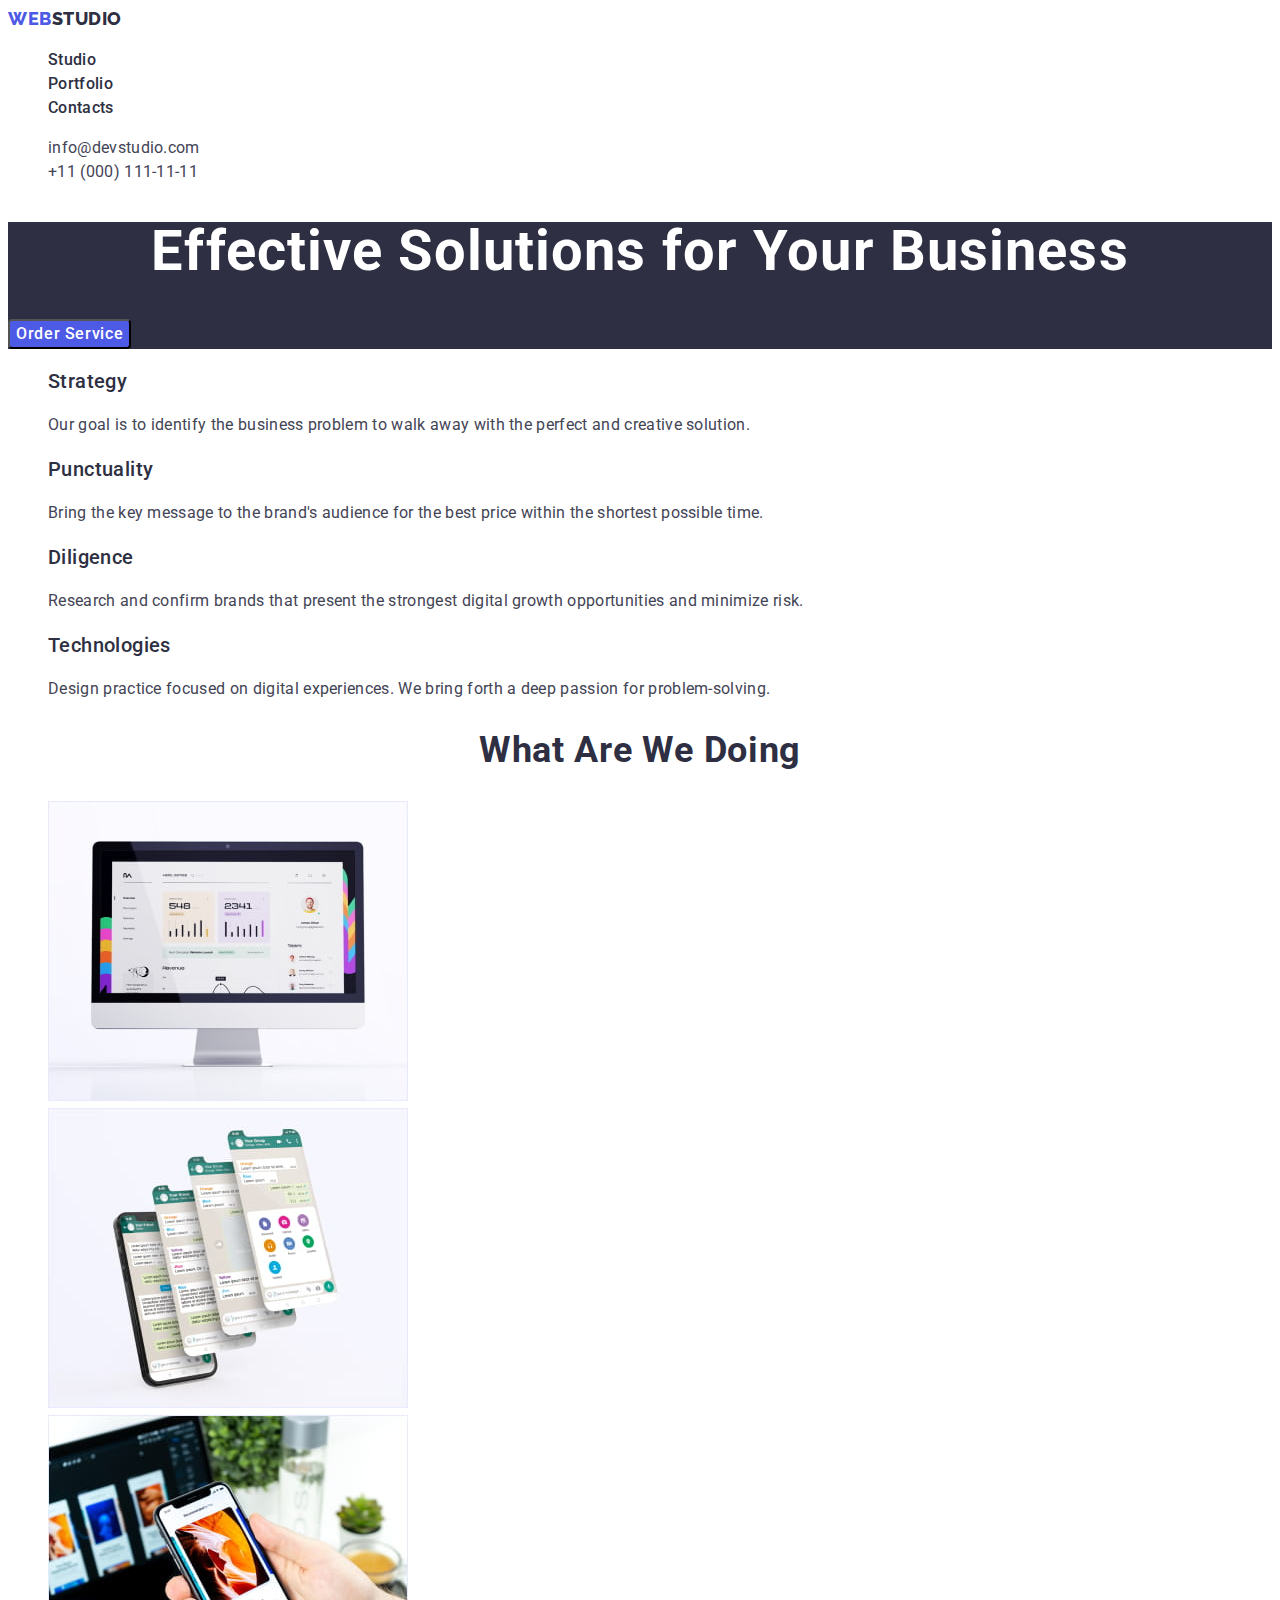
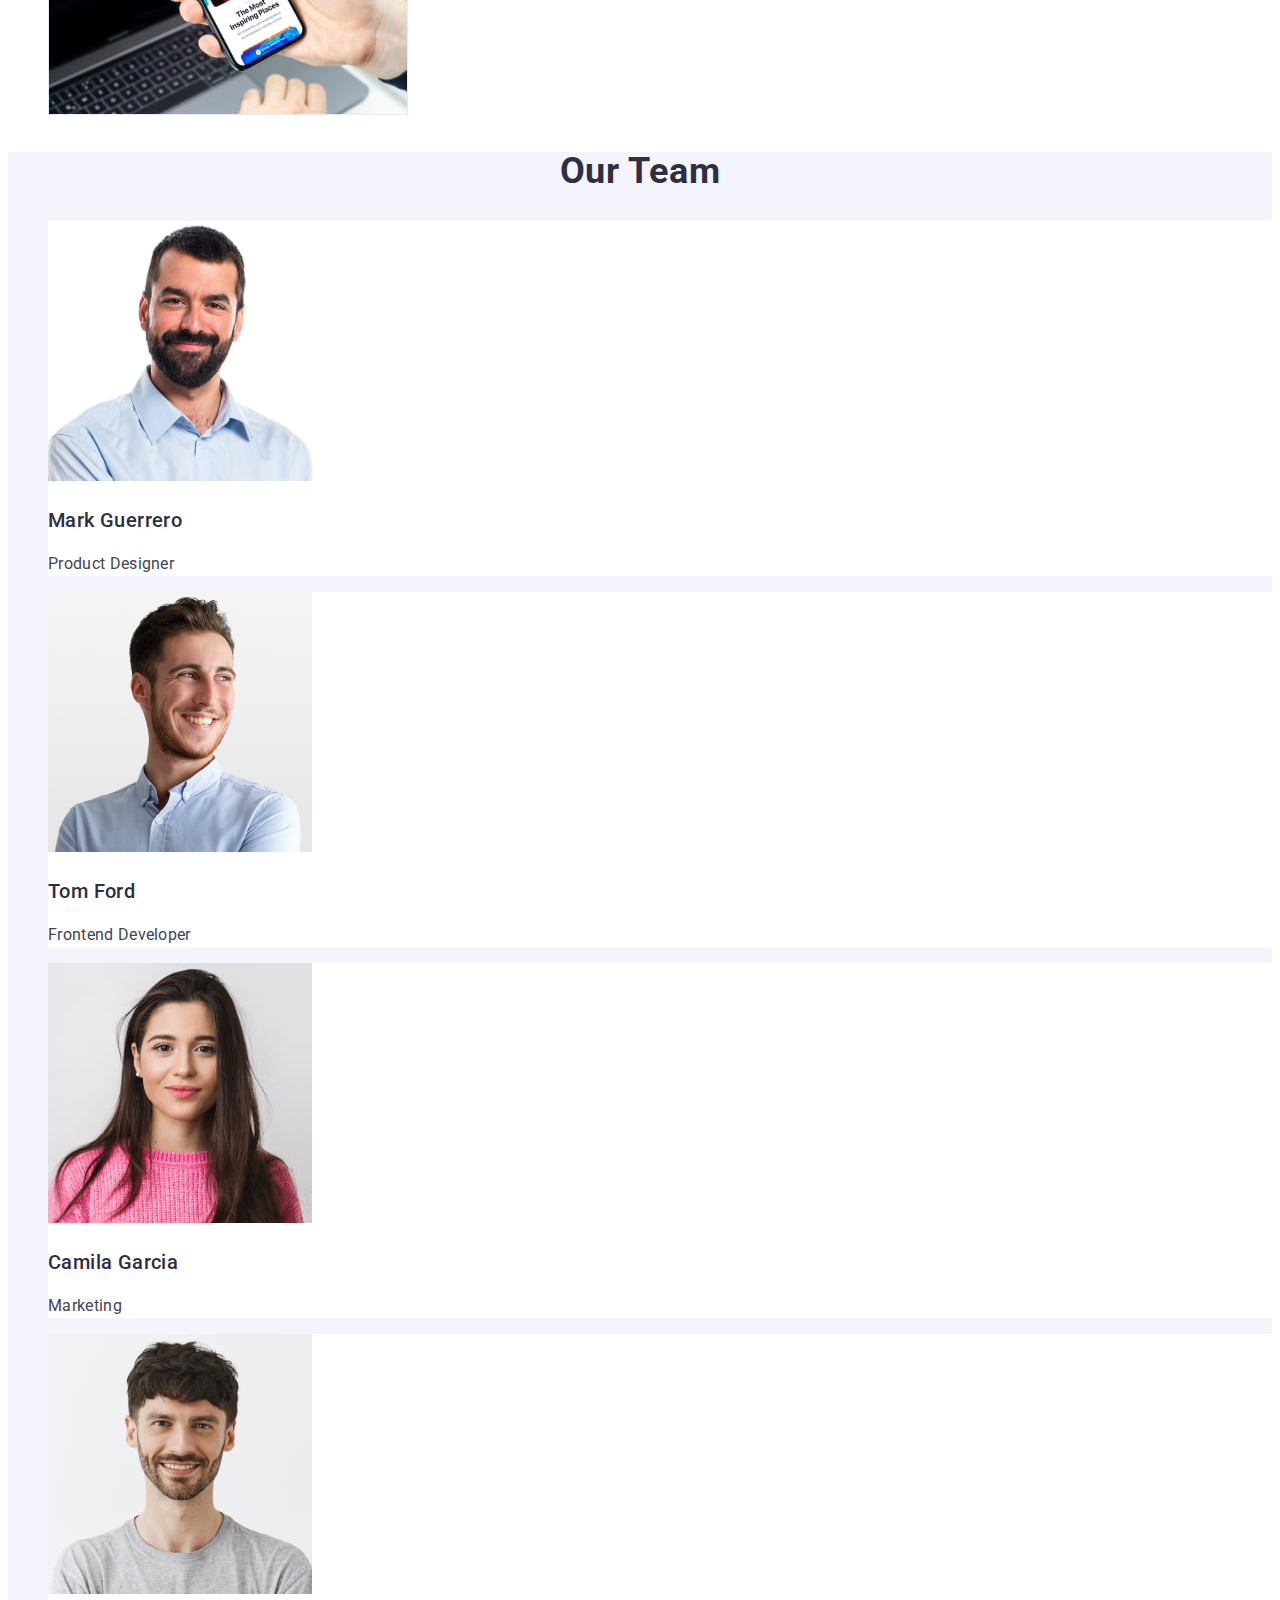
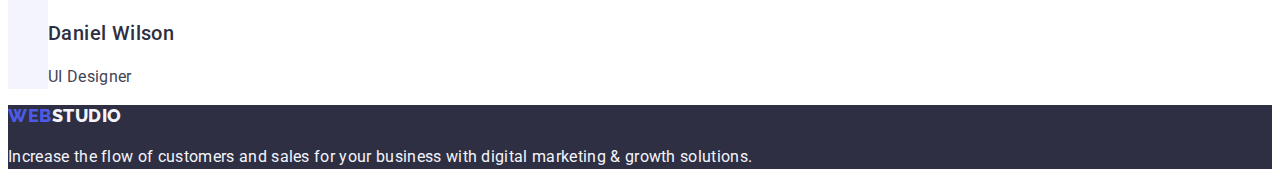
==== commit e22fa66f: "Змінює розмітку головної сторінки" ====
--- a/index.html
+++ b/index.html
@@ -41,7 +41,7 @@
     <!--Advantages section-->
     <section class="advantages">
         <h2 hidden class="section-title">Advantages</h2>
-        <ul class="advantages-list list">
+        <ul class="advantages-list">
             <li class="advantages-item">
                 <h3 class="subtitle">Strategy</h3>
                 <p class="text-medium">Our goal is to identify the business
@@ -86,7 +86,7 @@
     <!--Team section-->
     <section class="team">
         <h2 class="section-title">Our Team</h2>
-        <ul class="team-link list">
+        <ul class="team-link">
             <li class="team-item">
                 <img class="team-img" src="./images/team/mark.jpg" alt="Mark" width="264" height="260">
                 <h3 class="subtitle">Mark Guerrero</h3>
--- a/css/styles.css
+++ b/css/styles.css
@@ -19,95 +19,71 @@
 
 .body {
     font-size: 16px;
-    font-family: Roboto, sans-serif;
-    font-weight: 400;
-    font-style: normal;
-    line-height: 24px;
-    letter-spacing: 0.02em;
-    text-decoration: none;
-    text-transform: none;
-    color: #434455;
-    background-color: #FFFFFF;
-}
-
-a:hover, a:focus {
-    color: #31d0aa;
-    background-color: #4d5ae5;
-}
+    font-family: Roboto, sans-serif;        
+    line-height: 1.5;
+    letter-spacing: 0.02em;
+    text-decoration: none;
+    text-transform: none;
+    color: var(--color-slate);
+    background-color: var(--color-white);
+}
+
 .main-title {
     font-size: 56px;
-    font-family: Roboto, sans-serif;
-    font-weight: 700;
-    font-style: normal;
-    line-height: 60px;
-    letter-spacing: 0.02em;
-    text-decoration: none;
-    text-transform: none;
-}
-.main-title-light {
-    color: #fff;
-    position: absolute;
-    width: 496px;
-    height: 120px;
-    left: 472px;
-    top: 260px;
-    font-family: 'Roboto';
+    font-weight: 700;    
+    line-height: 1.07;
+    letter-spacing: 0.02em;
+    text-decoration: none;
+    text-transform: none;
+}
+.main-title-light {   
+    
     font-size: 56px;
     line-height: 1.07;
     text-align: center;
     letter-spacing: 0.02em;
+    color: var(--color-white);
     }
+
 .section-title {
     font-size: 36px;
-    font-family: "Roboto", sans-serif;
-    font-weight: 700;
-    font-style: normal;
+    font-weight: 700;    
     line-height: 1.11;
     letter-spacing: 0.02em;
     text-decoration: none;
     text-transform: capitalize;
     text-align: center;
-    color: #2E2F42;
+    color: var(--color-navy-blue);
 }
 .subtitle {
     font-size: 20px;
-    font-family: "Roboto", sans-serif;
-    font-weight: 500;
-    font-style: normal;
+    font-weight: 500;    
     line-height: 1.2;
     letter-spacing: 0.02em;
     text-decoration: none;
     text-transform: none;
-    color: #2E2F42;
+    color: var(--color-navy-blue);
 }
 
 .text-medium {
-    font-size: 16px;
-    font-family: "Roboto", sans-serif;
-    font-weight: 400;
-    font-style: normal;
-    line-height: 1.5;
-    letter-spacing: 0.02em;
-    text-decoration: none;
-    text-transform: none;
-    color: #434455;
+    font-size: 16px;       
+    line-height: 1.5;
+    letter-spacing: 0.02em;
+    text-decoration: none;
+    text-transform: none;
+    color: var(--color-slate);
 }
 .button-text {
     font-size: 16px;
-    font-family: "Roboto", sans-serif;
-    font-weight: 500;
-    font-style: normal;
-    line-height: 24px;
+    font-weight: 500;    
+    line-height: 1.5;
     letter-spacing: 0.04em;
     text-decoration: none;
     text-transform: none;
 }
 .small-text {
-    font-size: 12px;
-    font-family: "Roboto", sans-serif;
-    font-weight: 400;
-    font-style: normal;
-    line-height: 14px;
+    font-size: 12px;        
+    line-height: 1.17;
     letter-spacing: 0.04em;
     text-decoration: none;
     text-transform: none;
@@ -120,14 +96,14 @@
     list-style: none;    
 }
 
-.list:hover,
-.list:focus {
-    color: #404bbf;
+.list :hover,
+.list :focus {
+    color: var(--color-ocean);
 }
 
 
 .span {
-    color: #2e2f42;
+    color: var(--color-navy-blue);
 }
 
 /* Header styles */
@@ -138,86 +114,73 @@
 .header-nav {
     
 }
-.header-logo {
+.header-logo {    
     font-family: "Raleway", sans-serif;
-    font-style: normal;
     font-weight: 800;
     font-size: 18px;
     line-height: 1.17;
     letter-spacing: 0.03em;
     text-transform: uppercase;
-    color: #4d5ae5;    
+    color: var(--color-iris);    
     }
 
 .header-nav-list {
 }
-.header-nav-item {
-    font-family: 'Roboto';
-    font-style: normal;
+.header-nav-item {    
     font-weight: 500;
     font-size: 16px;
-    line-height: 24px;
+    line-height: 1.5;
     letter-spacing: 0.02em;    
 }
 .header-nav-link {
-    color: #2E2F42;
-    
-}
-
-
-.header-contact {
-    font-family: 'Roboto';
-    font-style: normal;
-    font-weight: 400;
-    font-size: 16px;
-    line-height: 1.5;
-    letter-spacing: 0.02em;
-    color: #434455;
-}
+    color: var(--color-grey);
+    
+}
+
+
+.header-contact {      
+    font-style: normal; 
+    font-size: 16px;
+    line-height: 1.5;
+    letter-spacing: 0.02em;
+    color: var(--color-slate);
+}
+
 .header-contact-mail {
-    color: #434455
-}
+    color: var(--color-slate);
+}
+
 .header-contact-tel {
-    color: #434455
+    color: var(--color-slate);
 }
 
 .main-title {
-    color: #FFFFFF;
+    color: var(--color-white);
 }
 .section-title {
 }
 
 /* Hero section */
 .hero {
-    width: 1440px;
-    height: 600px;
-    left: 0px;
-    top: 72px;
-    background: #2E2F42;
-}
-.hero-btn{
-    position: absolute;
-    width: 169px;
-    height: 56px;
-    left: 636px;
-    top: 428px;    
-    border-radius: 4px;
-    font-family: 'Roboto', sans-serif;
-    font-style: normal;
+    
+    background: var(--color-navy-blue);
+}
+.hero-btn {
+    font-family: "Roboto", sans-serif;
+    border-radius: 4px;    
     font-weight: 500;
     font-size: 16px;
-    line-height: 24px;
+    line-height: 1.5;
     letter-spacing: 0.04em;
     cursor: pointer;
-    color: #FFFFFF;
-    background-color: #4D5AE5
+    color: var(--color-white);
+    background-color: var(--color-iris);
 }
 
 .hero-btn:hover,
 .hero-btn:focus {
-    background-color: #404BBF;
-}
-
+    background-color: var(--color-ocean);
+}
 
 /* Advantages section */
 
@@ -225,17 +188,21 @@
 }
 
 .advantages-list {
-}
+    list-style: none;
+}
+
 .advantages-item {
-    color: #434455;
+    color: var(--color-slate);
 }
 
 /* Specialization section */
 
 .specialization {
 }
-.specialization-list {
-}
+
+.specialization-list {   
+}
+
 .specialization-item {
 }
 
@@ -246,12 +213,13 @@
 /* Team sectiom */
 
 .team {
-    background-color: #F4F4FD;
+    background-color: var(--color-cloud);
 }
 .team-link {
+    list-style: none;
 }
 .team-item {
-    background-color: #FFFFFF;
+    background-color: var(--color-white);
 }
 .team-img {
 
@@ -259,29 +227,23 @@
 
 /* Footer section */
 .footer-background {
-width: 1440px;
-height: 312px;
-left: 0px;
-top: 2280px;
-background: #2E2F42;
+background: var(--color-grey);
 }
 
 .footer {
-    color: #F4F4FD;    
-}
-.footer-logo {
-    font-family: "Raleway", sans-serif;
-    font-style: normal;
+    color: var(--color-cloud);    
+}
+.footer-logo {    
     font-weight: 800;
     font-size: 18px;
     line-height: 1.17;
     letter-spacing: 0.03em;
     text-transform: uppercase;
-    color: #4d5ae5;
+    color: var(--color-iris);
 }
 
 .span-footer {
-    color: #F4F4FD;
+    color: var(--color-cloud);
 
 }
 
@@ -296,32 +258,55 @@
     
 }
 .btn {
-    font-family: "Roboto", sans-serif;
-    font-style: normal;
+    font-family: "Roboto", sans-serif;  
     font-weight: 500;
     font-size: 16px;
-    line-height: 24px;      
+    line-height: 1.5;      
     display: flex;
     align-items: center;
     text-align: center;
     letter-spacing: 0.04em;
-    cursor: pointer; 
-    color: #4D5AE5;
-    background-color: #F4F4FD;
-}
-.button {    
-            
-}
-.list-btn:hover,
-.list-btn:focus {
-    color: #FFFFFF;
-    background-color: #404BBF;
-}
-
+    cursor: pointer;   
+    color: var(--color-iris);
+    background-color: var(--color-cloud);
+}
+
+.btn:hover,
+.btn:focus {    
+    background-color: var(--color-ocean);
+}
+
+.btn:hover,
+.btn:focus {    
+    color: var(--color-white);    
+}
+
+.button {     
+    font-weight: 500;
+    font-size: 16px;
+    line-height: 1.5;      
+    display: flex;
+    align-items: center;
+    text-align: center;
+    letter-spacing: 0.04em;    
+    color: var(--color-iris);
+    background-color: var(--color-cloud);            
+}
+
+.button :hover,
+.button :focus {
+    color: var(--color-white);
+    background-color: var(--color-ocean);
+}
 
 /* Portfolio section */
 .portfolio {
 }
+
+.portfolio-list {
+    list-style: none;
+}
+
 .section-title {
 }
 
